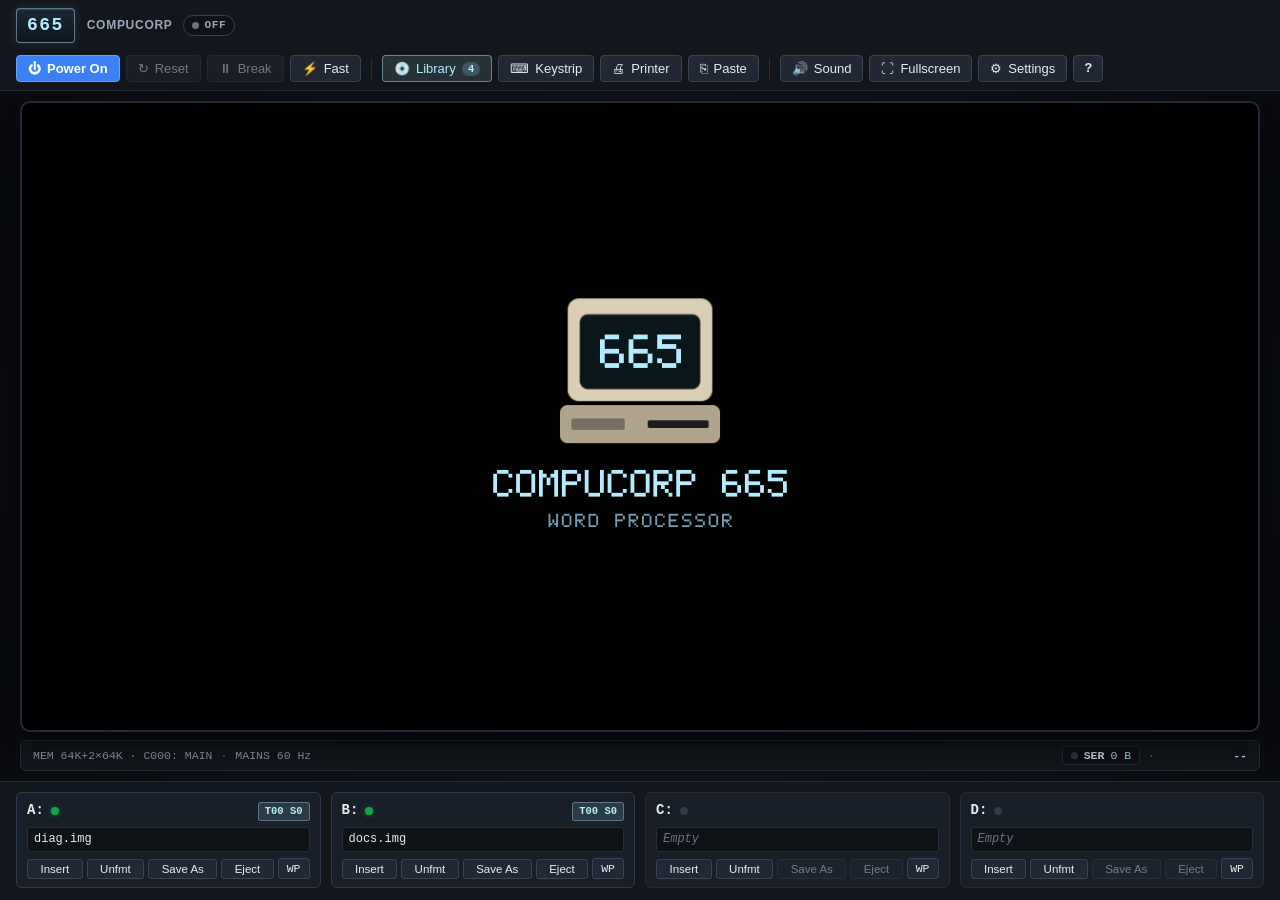
==== apps/compucorp/index.html @ e4ae0412 "GNOME-style emulator desktop with Compucorp 665 and Lobo MAX-80 Compucorp 665 from private-developme" ====
<!DOCTYPE html>
<html lang="en">
<head>
  <meta charset="UTF-8">
  <meta name="viewport" content="width=device-width, initial-scale=1.0">
  <title>Compucorp 665 Emulator</title>
  <link rel="stylesheet" href="./style.css?v=3">
</head>
<body>
  <div id="app-shell" class="app-shell">
    <!-- Top Control Bar -->
    <header class="topbar" role="banner">
      <div class="topbar-brand">
        <div class="brand-logo" aria-hidden="true">665</div>
        <div class="brand-meta">
          <span class="brand-subtitle">Compucorp</span>
          <span id="power-badge" class="status-badge status-off" aria-live="polite">
            <span class="status-dot"></span>
            <span id="power-badge-text">OFF</span>
          </span>
        </div>
      </div>

      <div class="topbar-controls" role="toolbar" aria-label="Emulator controls">
        <div class="control-group">
          <button id="btn-power" type="button" class="btn btn-primary" title="Power On or Power Off the Compucorp 665">
            <span class="btn-icon" aria-hidden="true">&#x23FB;</span>
            <span id="btn-power-text">Power On</span>
          </button>
          <button id="btn-reset" type="button" class="btn" title="Soft Reset (Alt+R) &middot; Shift+Click for Hard Restart" disabled>
            <span class="btn-icon" aria-hidden="true">&#x21BB;</span>
            <span>Reset</span>
          </button>
          <button id="btn-break" type="button" class="btn" title="Monitor Break (F12 / Alt+B)" disabled>
            <span class="btn-icon" aria-hidden="true">&#x23F8;</span>
            <span>Break</span>
          </button>
          <button id="btn-fast" type="button" class="btn btn-toggle" aria-pressed="false" title="Toggle unthrottled Fast mode (Alt+F / ScrollLock)">
            <span class="btn-icon" aria-hidden="true">&#x26A1;</span>
            <span>Fast</span>
          </button>
        </div>

        <div class="control-divider" aria-hidden="true"></div>

        <div class="control-group">
          <button id="btn-library" type="button" class="btn btn-accent" title="Browse built-in disk and Omega software library">
            <span class="btn-icon" aria-hidden="true">&#x1F4BF;</span>
            <span>Library</span>
            <span id="library-count-badge" class="pill-count" hidden>0</span>
          </button>
          <button id="btn-keystrip" type="button" class="btn btn-toggle" aria-pressed="false" title="Toggle Omega 20-key function keystrip (Alt+K)">
            <span class="btn-icon" aria-hidden="true">&#x2328;</span>
            <span>Keystrip</span>
          </button>
          <button id="btn-printer" type="button" class="btn" title="View SIO B Diablo 630 printer output (Alt+P)">
            <span class="btn-icon" aria-hidden="true">&#x1F5A8;</span>
            <span>Printer</span>
            <span id="printer-count-badge" class="pill-count" hidden>0 B</span>
          </button>
          <button id="btn-paste" type="button" class="btn" title="Paste text into the 665 keyboard queue">
            <span class="btn-icon" aria-hidden="true">&#x2398;</span>
            <span>Paste</span>
          </button>
        </div>

        <div class="control-divider" aria-hidden="true"></div>

        <div class="control-group">
          <button id="btn-mute" type="button" class="btn btn-toggle" aria-pressed="false" title="Mute / Unmute ROM bell audio">
            <span id="btn-mute-icon" class="btn-icon" aria-hidden="true">&#x1F50A;</span>
            <span id="btn-mute-text">Sound</span>
          </button>
          <button id="btn-fullscreen" type="button" class="btn" title="Toggle fullscreen CRT display">
            <span class="btn-icon" aria-hidden="true">&#x26F6;</span>
            <span>Fullscreen</span>
          </button>
          <button id="btn-settings" type="button" class="btn" title="Paged memory boards, mains frequency &amp; drive settings (Alt+,)">
            <span class="btn-icon" aria-hidden="true">&#x2699;</span>
            <span>Settings</span>
          </button>
          <button id="btn-about" type="button" class="btn btn-icon-only" title="About &amp; Omega Quick Reference" aria-label="About and Omega Quick Reference">
            <span aria-hidden="true">?</span>
          </button>
        </div>
      </div>
    </header>

    <!-- Main CRT Screen Viewport -->
    <main class="viewport-area">
      <div class="viewport-stack">
        <div id="screen-container" class="screen-container" tabindex="-1">
          <div class="crt-bezel">
            <canvas id="screen-canvas" width="800" height="600" aria-label="Compucorp 665 CRT Display"></canvas>
            <div id="screen-drop-overlay" class="drop-overlay" hidden>
              <div class="drop-overlay-box">
                <div class="drop-overlay-title">Drop .img to insert in Drive A:</div>
                <div class="drop-overlay-sub">Or drop onto any Drive Card below (A: through D: &middot; optional .id pair supported)</div>
              </div>
            </div>
          </div>
        </div>

        <!-- Live Hardware Status Bar (mirrors cc665.c SDL status line) -->
        <div id="hardware-status-bar" class="hardware-status-bar" role="status" aria-label="Hardware telemetry">
          <div class="hw-status-left">
            <span id="hw-mem-text" class="hw-status-item">MEM 64K+2&times;64K &middot; C000: MAIN</span>
            <span class="hw-status-sep" aria-hidden="true">&middot;</span>
            <span id="hw-mains-text" class="hw-status-item">MAINS 60 Hz</span>
          </div>
          <div class="hw-status-right">
            <button id="btn-hw-ser" type="button" class="hw-ser-btn" title="SIO Channel B Printer Activity &mdash; Click to open Printer Output (Alt+P)">
              <span id="hw-ser-led" class="hw-led" aria-hidden="true"></span>
              <span class="hw-ser-label">SER</span>
              <span id="hw-ser-bytes" class="hw-ser-bytes">0 B</span>
            </button>
            <span class="hw-status-sep" aria-hidden="true">&middot;</span>
            <span id="hw-speed-text" class="hw-status-item hw-speed">--</span>
          </div>
        </div>

        <!-- Collapsible Omega Function Keystrip (20 keys: F1..F10 & Alt+F1..Alt+F10) -->
        <section id="omega-keystrip" class="omega-keystrip" aria-label="Omega 20-key Function Keystrip" hidden>
          <div class="keystrip-header">
            <div class="keystrip-controls">
              <button id="btn-keystrip-ctrl" type="button" class="btn btn-xs btn-toggle keystrip-ctrl-btn" aria-pressed="false" title="Toggle Control shift legend for secondary Omega commands">
                <span>Ctrl</span>
              </button>
              <span id="keystrip-hint" class="keystrip-hint">Click to send Omega function key &middot; F1&ndash;F10 &amp; Alt+F1&ndash;F10</span>
            </div>
            <button id="btn-keystrip-close" type="button" class="btn-close btn-close-sm" title="Hide Keystrip (Alt+K)" aria-label="Hide Omega Keystrip">&times;</button>
          </div>
          <div id="keystrip-grid" class="keystrip-grid" role="group" aria-label="Omega function keys"></div>
        </section>
      </div>

      <!-- Status Toast Banner -->
      <div id="toast-container" class="toast-container" aria-live="polite" aria-atomic="true"></div>
    </main>

    <!-- Floppy Drives Strip (A: to D:) -->
    <section id="drives-strip" class="drives-strip" aria-label="Floppy disk drives A: through D:">
      <!-- Drive A: -->
      <div id="drive-card-0" class="drive-card" data-drive="0">
        <div class="drive-header">
          <div class="drive-id">
            <span class="drive-letter">A:</span>
            <span id="drive-led-0" class="drive-led" title="Drive A: status"></span>
          </div>
          <div class="drive-badges">
            <span id="drive-pos-0" class="badge badge-pos" hidden>T00 S0</span>
            <span id="drive-unfmt-0" class="badge badge-unfmt" hidden title="Unformatted disk">Unfmt</span>
            <span id="drive-mod-0" class="badge badge-modified" hidden title="Disk has unsaved writes">&#x25CF; Modified</span>
          </div>
        </div>
        <div id="drive-name-0" class="drive-filename is-empty" title="Empty">Empty</div>
        <div class="drive-actions">
          <button id="drive-insert-0" type="button" class="btn btn-xs" title="Insert .img disk image into A: (Alt+1)">Insert</button>
          <button id="drive-unfmt-btn-0" type="button" class="btn btn-xs" title="Insert unformatted disk into A:">Unfmt</button>
          <button id="drive-save-0" type="button" class="btn btn-xs" title="Download current A: disk image as .img" disabled>Save As</button>
          <button id="drive-eject-0" type="button" class="btn btn-xs" title="Eject disk from A:" disabled>Eject</button>
          <button id="drive-wp-0" type="button" class="btn btn-xs btn-wp" aria-pressed="false" title="Toggle write protection on Drive A:">WP</button>
        </div>
        <input id="drive-file-0" type="file" accept=".img,.IMG,.id,.ID" multiple class="sr-only" tabindex="-1">
      </div>

      <!-- Drive B: -->
      <div id="drive-card-1" class="drive-card" data-drive="1">
        <div class="drive-header">
          <div class="drive-id">
            <span class="drive-letter">B:</span>
            <span id="drive-led-1" class="drive-led" title="Drive B: status"></span>
          </div>
          <div class="drive-badges">
            <span id="drive-pos-1" class="badge badge-pos" hidden>T00 S0</span>
            <span id="drive-unfmt-1" class="badge badge-unfmt" hidden title="Unformatted disk">Unfmt</span>
            <span id="drive-mod-1" class="badge badge-modified" hidden title="Disk has unsaved writes">&#x25CF; Modified</span>
          </div>
        </div>
        <div id="drive-name-1" class="drive-filename is-empty" title="Empty">Empty</div>
        <div class="drive-actions">
          <button id="drive-insert-1" type="button" class="btn btn-xs" title="Insert .img disk image into B: (Alt+2)">Insert</button>
          <button id="drive-unfmt-btn-1" type="button" class="btn btn-xs" title="Insert unformatted disk into B:">Unfmt</button>
          <button id="drive-save-1" type="button" class="btn btn-xs" title="Download current B: disk image as .img" disabled>Save As</button>
          <button id="drive-eject-1" type="button" class="btn btn-xs" title="Eject disk from B:" disabled>Eject</button>
          <button id="drive-wp-1" type="button" class="btn btn-xs btn-wp" aria-pressed="false" title="Toggle write protection on Drive B:">WP</button>
        </div>
        <input id="drive-file-1" type="file" accept=".img,.IMG,.id,.ID" multiple class="sr-only" tabindex="-1">
      </div>

      <!-- Drive C: -->
      <div id="drive-card-2" class="drive-card" data-drive="2">
        <div class="drive-header">
          <div class="drive-id">
            <span class="drive-letter">C:</span>
            <span id="drive-led-2" class="drive-led" title="Drive C: status"></span>
          </div>
          <div class="drive-badges">
            <span id="drive-pos-2" class="badge badge-pos" hidden>T00 S0</span>
            <span id="drive-unfmt-2" class="badge badge-unfmt" hidden title="Unformatted disk">Unfmt</span>
            <span id="drive-mod-2" class="badge badge-modified" hidden title="Disk has unsaved writes">&#x25CF; Modified</span>
          </div>
        </div>
        <div id="drive-name-2" class="drive-filename is-empty" title="Empty">Empty</div>
        <div class="drive-actions">
          <button id="drive-insert-2" type="button" class="btn btn-xs" title="Insert .img disk image into C: (Alt+3)">Insert</button>
          <button id="drive-unfmt-btn-2" type="button" class="btn btn-xs" title="Insert unformatted disk into C:">Unfmt</button>
          <button id="drive-save-2" type="button" class="btn btn-xs" title="Download current C: disk image as .img" disabled>Save As</button>
          <button id="drive-eject-2" type="button" class="btn btn-xs" title="Eject disk from C:" disabled>Eject</button>
          <button id="drive-wp-2" type="button" class="btn btn-xs btn-wp" aria-pressed="false" title="Toggle write protection on Drive C:">WP</button>
        </div>
        <input id="drive-file-2" type="file" accept=".img,.IMG,.id,.ID" multiple class="sr-only" tabindex="-1">
      </div>

      <!-- Drive D: -->
      <div id="drive-card-3" class="drive-card" data-drive="3">
        <div class="drive-header">
          <div class="drive-id">
            <span class="drive-letter">D:</span>
            <span id="drive-led-3" class="drive-led" title="Drive D: status"></span>
          </div>
          <div class="drive-badges">
            <span id="drive-pos-3" class="badge badge-pos" hidden>T00 S0</span>
            <span id="drive-unfmt-3" class="badge badge-unfmt" hidden title="Unformatted disk">Unfmt</span>
            <span id="drive-mod-3" class="badge badge-modified" hidden title="Disk has unsaved writes">&#x25CF; Modified</span>
          </div>
        </div>
        <div id="drive-name-3" class="drive-filename is-empty" title="Empty">Empty</div>
        <div class="drive-actions">
          <button id="drive-insert-3" type="button" class="btn btn-xs" title="Insert .img disk image into D: (Alt+4)">Insert</button>
          <button id="drive-unfmt-btn-3" type="button" class="btn btn-xs" title="Insert unformatted disk into D:">Unfmt</button>
          <button id="drive-save-3" type="button" class="btn btn-xs" title="Download current D: disk image as .img" disabled>Save As</button>
          <button id="drive-eject-3" type="button" class="btn btn-xs" title="Eject disk from D:" disabled>Eject</button>
          <button id="drive-wp-3" type="button" class="btn btn-xs btn-wp" aria-pressed="false" title="Toggle write protection on Drive D:">WP</button>
        </div>
        <input id="drive-file-3" type="file" accept=".img,.IMG,.id,.ID" multiple class="sr-only" tabindex="-1">
      </div>
    </section>
  </div>

  <!-- Built-In Disk & Software Library Modal -->
  <div id="modal-library" class="modal-backdrop" role="dialog" aria-modal="true" aria-labelledby="modal-library-title" hidden>
    <div class="modal-panel modal-lg">
      <div class="modal-header">
        <div>
          <h2 id="modal-library-title" class="modal-title">Compucorp 665 Disk Library</h2>
          <p class="modal-subtitle">Boot Omega or ZEBRA directly in Drive A: or mount document &amp; utility disks in Drive B:</p>
        </div>
        <div class="modal-header-actions">
          <button id="btn-library-boot-omega-suite" type="button" class="btn btn-accent btn-sm" title="Stage Omega Master Boot Disk in A: and Document Disk in B:, then boot" hidden>
            &#x26A1; Boot Omega Suite (A: Boot + B: Docs)
          </button>
          <button id="btn-close-library" type="button" class="btn-close" aria-label="Close Library">&times;</button>
        </div>
      </div>
      <div class="library-toolbar">
        <div class="library-search-wrap">
          <input id="library-search" type="search" class="input-search" placeholder="Search Omega, ZEBRA, diagnostics, blank media..." autocomplete="off">
        </div>
        <div id="library-categories" class="library-categories" role="tablist" aria-label="Disk categories"></div>
      </div>
      <div id="library-list" class="library-list" role="region" aria-label="Available disk images"></div>
      <div class="modal-footer">
        <span id="library-status-text" class="footer-note">Select a disk image to boot or mount.</span>
        <button id="btn-library-done" type="button" class="btn">Close</button>
      </div>
    </div>
  </div>

  <!-- Hardware Settings Modal -->
  <div id="modal-settings" class="modal-backdrop" role="dialog" aria-modal="true" aria-labelledby="modal-settings-title" hidden>
    <div class="modal-panel modal-md">
      <div class="modal-header">
        <div>
          <h2 id="modal-settings-title" class="modal-title">Compucorp 665 Hardware Settings</h2>
          <p class="modal-subtitle">Saved automatically in browser storage (cc665.web.settings.v1)</p>
        </div>
        <button id="btn-close-settings" type="button" class="btn-close" aria-label="Close Settings">&times;</button>
      </div>
      <div class="modal-body settings-body">
        <div id="settings-restart-banner" class="restart-banner" hidden>
          <div class="restart-banner-text">
            <strong>Restart required:</strong> Hardware configuration changes (paged memory boards, mains frequency, or experimental board mods) take effect on Hard Restart.
          </div>
          <button id="btn-settings-restart-now" type="button" class="btn btn-primary btn-sm">Hard Restart Now</button>
        </div>

        <!-- Paged Memory Boards & Mains Frequency -->
        <div class="settings-grid-2">
          <fieldset class="settings-section">
            <legend class="settings-legend">
              <span>Paged Memory Boards</span>
              <span class="tag-restart">On Restart</span>
            </legend>
            <div class="settings-col">
              <label for="settings-boards" class="settings-label">Add-on 64K Cards (-m 0..4)</label>
              <select id="settings-boards" class="input-select">
                <option value="0">0 &mdash; 64K main only</option>
                <option value="1">1 &mdash; 64K + 64K</option>
                <option value="2" selected>2 &mdash; 64K + 128K (Recommended)</option>
                <option value="3">3 &mdash; 64K + 192K</option>
                <option value="4">4 &mdash; 64K + 256K</option>
              </select>
              <p class="settings-note">Omega requires &ge; 1 paged memory board (will not start with 0 boards).</p>
            </div>
          </fieldset>

          <fieldset class="settings-section">
            <legend class="settings-legend">
              <span>Mains Frequency</span>
              <span class="tag-restart">On Restart</span>
            </legend>
            <div class="segmented-group">
              <label class="segmented-option">
                <input id="settings-mains-60" type="radio" name="settings-mains" value="60" checked>
                <span>60 Hz (North America, default)</span>
              </label>
              <label class="segmented-option">
                <input id="settings-mains-50" type="radio" name="settings-mains" value="50">
                <span>50 Hz (-F 50)</span>
              </label>
            </div>
          </fieldset>
        </div>

        <!-- Experimental Board Mods -->
        <fieldset class="settings-section">
          <legend class="settings-legend">
            <span>Experimental Board Mods</span>
            <span class="tag-restart">On Restart</span>
          </legend>
          <div class="settings-checks-grid">
            <label class="checkbox-label">
              <input id="settings-rom-switch" type="checkbox">
              <span>ROM-off switch on port 74h (-o)</span>
            </label>
            <label class="checkbox-label">
              <input id="settings-lower-page" type="checkbox">
              <span>Lower paged memory at 8000h (-l)</span>
            </label>
          </div>
        </fieldset>

        <!-- Floppy Drives Write-Protect -->
        <fieldset class="settings-section">
          <legend class="settings-legend">
            <span>Floppy Drives Write-Protect (A:..D:)</span>
            <span class="tag-immediate">Immediate</span>
          </legend>
          <div class="drives-wp-grid">
            <label class="checkbox-label">
              <input id="settings-wprot-0" type="checkbox" data-drive="0">
              <span>Drive A: Write-protected (-R a)</span>
            </label>
            <label class="checkbox-label">
              <input id="settings-wprot-1" type="checkbox" data-drive="1">
              <span>Drive B: Write-protected (-R b)</span>
            </label>
            <label class="checkbox-label">
              <input id="settings-wprot-2" type="checkbox" data-drive="2">
              <span>Drive C: Write-protected (-R c)</span>
            </label>
            <label class="checkbox-label">
              <input id="settings-wprot-3" type="checkbox" data-drive="3">
              <span>Drive D: Write-protected (-R d)</span>
            </label>
          </div>
        </fieldset>

        <!-- Display Phosphor -->
        <fieldset class="settings-section">
          <legend class="settings-legend">
            <span>CRT Display Phosphor</span>
            <span class="tag-immediate">Immediate</span>
          </legend>
          <div class="segmented-group phosphor-group">
            <label class="segmented-option">
              <input id="settings-phosphor-cyan" type="radio" name="settings-phosphor" value="cyan" checked>
              <span class="phosphor-swatch swatch-cyan"></span>
              <span>665 Cyan (#b4ecff)</span>
            </label>
            <label class="segmented-option">
              <input id="settings-phosphor-white" type="radio" name="settings-phosphor" value="white">
              <span class="phosphor-swatch swatch-white"></span>
              <span>White (#e8e8e8)</span>
            </label>
            <label class="segmented-option">
              <input id="settings-phosphor-green" type="radio" name="settings-phosphor" value="green">
              <span class="phosphor-swatch swatch-green"></span>
              <span>P31 Green</span>
            </label>
            <label class="segmented-option">
              <input id="settings-phosphor-amber" type="radio" name="settings-phosphor" value="amber">
              <span class="phosphor-swatch swatch-amber"></span>
              <span>P3 Amber</span>
            </label>
          </div>
        </fieldset>
      </div>
      <div class="modal-footer">
        <button id="btn-settings-reset" type="button" class="btn btn-subtle">Reset Defaults</button>
        <button id="btn-settings-close" type="button" class="btn btn-primary">Done</button>
      </div>
    </div>
  </div>

  <!-- Printer Output Modal -->
  <div id="modal-printer" class="modal-backdrop" role="dialog" aria-modal="true" aria-labelledby="modal-printer-title" hidden>
    <div class="modal-panel modal-lg">
      <div class="modal-header">
        <div>
          <h2 id="modal-printer-title" class="modal-title">SIO Channel B Printer Output</h2>
          <p id="printer-subtitle" class="modal-subtitle">0 bytes captured &middot; Diablo 630 Daisy-Wheel Decoder</p>
        </div>
        <div class="modal-header-actions">
          <div class="printer-view-toggle" role="group" aria-label="Printer output view mode">
            <button id="btn-printer-view-rendered" type="button" class="btn btn-xs btn-toggle is-active" aria-pressed="true">Rendered (Diablo 630)</button>
            <button id="btn-printer-view-raw" type="button" class="btn btn-xs btn-toggle" aria-pressed="false">Raw Text/Hex</button>
          </div>
          <button id="btn-close-printer" type="button" class="btn-close" aria-label="Close Printer dialog">&times;</button>
        </div>
      </div>
      <div class="modal-body printer-body">
        <pre id="printer-output" class="printer-output" tabindex="0">Press PRINT (F4) in Omega to capture printer output.</pre>
      </div>
      <div class="modal-footer">
        <div class="footer-left">
          <button id="btn-printer-copy" type="button" class="btn">Copy Text</button>
          <button id="btn-printer-dl-txt" type="button" class="btn">Download .txt</button>
          <button id="btn-printer-dl-bin" type="button" class="btn">Download Raw .bin</button>
        </div>
        <div class="footer-right">
          <button id="btn-printer-clear" type="button" class="btn btn-danger">Clear</button>
          <button id="btn-printer-close" type="button" class="btn btn-primary">Close</button>
        </div>
      </div>
    </div>
  </div>

  <!-- Paste Text Modal -->
  <div id="modal-paste" class="modal-backdrop" role="dialog" aria-modal="true" aria-labelledby="modal-paste-title" hidden>
    <div class="modal-panel modal-sm">
      <div class="modal-header">
        <div>
          <h2 id="modal-paste-title" class="modal-title">Paste Text to Compucorp 665</h2>
          <p class="modal-subtitle">Streams characters into the 665 keyboard buffer at 15 chars/sec</p>
        </div>
        <button id="btn-close-paste" type="button" class="btn-close" aria-label="Close Paste dialog">&times;</button>
      </div>
      <div class="modal-body">
        <textarea id="paste-textarea" class="input-textarea" rows="5" placeholder="Type or paste text or ZEBRA commands here..."></textarea>
      </div>
      <div class="modal-footer">
        <button id="btn-paste-clipboard" type="button" class="btn">Read Clipboard</button>
        <div class="footer-right">
          <button id="btn-paste-cancel" type="button" class="btn">Cancel</button>
          <button id="btn-paste-send" type="button" class="btn btn-primary">Paste to 665</button>
        </div>
      </div>
    </div>
  </div>

  <!-- About & Omega Reference Modal -->
  <div id="modal-about" class="modal-backdrop" role="dialog" aria-modal="true" aria-labelledby="modal-about-title" hidden>
    <div class="modal-panel modal-lg">
      <div class="modal-header">
        <div>
          <h2 id="modal-about-title" class="modal-title">Compucorp 665 Web Emulator &amp; Omega Reference</h2>
          <p class="modal-subtitle">3.79 MHz Z80 &middot; 64K + 4&times;64K Paged RAM &middot; 80&times;20 CRT &middot; Dual-Door 315 KB Floppies &middot; WebAssembly Core</p>
        </div>
        <button id="btn-close-about" type="button" class="btn-close" aria-label="Close About dialog">&times;</button>
      </div>
      <div class="modal-body about-body">
        <p class="about-text">
          Hardware-level emulator for the Compucorp 665 word processor running ZEBRA 7.04 and the Omega word processing system, compiled from the C reference core to WebAssembly.
          Disk writes stay in browser memory; use <strong>Save As</strong> on any drive card to download modified <code>.img</code> images.
        </p>

        <div class="about-callout">
          <strong>Omega Quick Start:</strong> Drive <code>A:</code> holds <code>boot.img</code> (Omega Boot Disk) and Drive <code>B:</code> holds <code>docs.img</code> (Document Disk).
          Click <strong>Power On</strong>. At real speed, booting takes <strong>~119 seconds</strong> (screen stays blank for the final minute while loading overlays); toggle <strong>Fast</strong> (<kbd>Alt</kbd>+<kbd>F</kbd> or <kbd>ScrollLock</kbd>) to boot in <strong>~1 second</strong>!
          At the prompts, enter Time (<code>10/30 AM</code> or <kbd>Enter</kbd>) and Date (<code>11/24/26</code> or <kbd>Enter</kbd>) to open a blank Omega page.
        </div>

        <div class="shortcuts-grid">
          <div class="shortcut-group">
            <h3>Emulator Shortcuts (Alt)</h3>
            <dl class="shortcut-list">
              <div><dt><kbd>Alt</kbd>+<kbd>1</kbd>..<kbd>4</kbd></dt><dd>Insert .img disk in Drive A:..D:</dd></div>
              <div><dt><kbd>Alt</kbd>+<kbd>R</kbd></dt><dd>Soft Reset (Shift+Click Reset for Hard Restart)</dd></div>
              <div><dt><kbd>Alt</kbd>+<kbd>B</kbd> / <kbd>F12</kbd></dt><dd>Monitor Break (ZEBRA V PD04 ROM monitor)</dd></div>
              <div><dt><kbd>Alt</kbd>+<kbd>F</kbd> / <kbd>ScrollLock</kbd></dt><dd>Toggle Fast mode (119s boot &rarr; ~1s)</dd></div>
              <div><dt><kbd>Alt</kbd>+<kbd>K</kbd></dt><dd>Toggle on-screen Omega 20-key Keystrip</dd></div>
              <div><dt><kbd>Alt</kbd>+<kbd>P</kbd></dt><dd>Open SIO B Printer Output (Diablo 630)</dd></div>
              <div><dt><kbd>Alt</kbd>+<kbd>,</kbd></dt><dd>Open Hardware Settings</dd></div>
              <div><dt><kbd>Esc</kbd></dt><dd>Close modal (or 665 STOP 1Bh when running)</dd></div>
            </dl>
          </div>

          <div class="shortcut-group">
            <h3>Key Omega Actions &amp; COMMAND (F2) Codes</h3>
            <dl class="shortcut-list">
              <div><dt><kbd>F6</kbd> (SAVE)</dt><dd>Save document to B: (up to 35 chars, no colon)</dd></div>
              <div><dt><kbd>F1</kbd> (INDEX) &rarr; <kbd>F7</kbd></dt><dd>List documents on B:, then RECALL selected</dd></div>
              <div><dt><kbd>F4</kbd> (PRINT)</dt><dd>Print document to SIO B Diablo 630 capture</dd></div>
              <div><dt><kbd>Ctrl</kbd>+<kbd>Alt</kbd>+<kbd>F1</kbd> (CLEAR)</dt><dd>Clear screen page (press Y to confirm)</dd></div>
              <div><dt><kbd>F2</kbd> then <code>I R</code></dt><dd>Recall a document by name</dd></div>
              <div><dt><kbd>F2</kbd> then <code>I D</code></dt><dd>Delete a document by name</dd></div>
              <div><dt><kbd>F2</kbd> then <code>P D</code></dt><dd>Prepare (format) disk in B: for Omega</dd></div>
              <div><dt><kbd>F2</kbd> then <code>S T</code> / <code>R T</code></dt><dd>Search Text / Replace Text</dd></div>
            </dl>
          </div>
        </div>
      </div>
      <div class="modal-footer">
        <span class="footer-note">100% client-side WebAssembly &middot; Offline capable</span>
        <button id="btn-about-close" type="button" class="btn btn-primary">Close</button>
      </div>
    </div>
  </div>

  <!-- Unsaved Disk Confirmation Modal -->
  <div id="modal-unsaved" class="modal-backdrop modal-priority" role="alertdialog" aria-modal="true" aria-labelledby="modal-unsaved-title" aria-describedby="modal-unsaved-desc" hidden>
    <div class="modal-panel modal-sm">
      <div class="modal-header">
        <h2 id="modal-unsaved-title" class="modal-title">Unsaved Disk Changes</h2>
      </div>
      <div class="modal-body">
        <p id="modal-unsaved-desc" class="dialog-message"></p>
      </div>
      <div class="modal-footer">
        <button id="btn-unsaved-cancel" type="button" class="btn">Cancel</button>
        <div class="footer-right">
          <button id="btn-unsaved-discard" type="button" class="btn btn-danger">Discard</button>
          <button id="btn-unsaved-save" type="button" class="btn btn-primary">Save Disk As</button>
        </div>
      </div>
    </div>
  </div>

  <!-- Memory Board Warning Modal -->
  <div id="modal-mem-warn" class="modal-backdrop modal-priority" role="alertdialog" aria-modal="true" aria-labelledby="modal-mem-warn-title" aria-describedby="modal-mem-warn-desc" hidden>
    <div class="modal-panel modal-sm">
      <div class="modal-header">
        <h2 id="modal-mem-warn-title" class="modal-title">Paged Memory Required for Omega</h2>
      </div>
      <div class="modal-body">
        <p id="modal-mem-warn-desc" class="dialog-message">
          Drive A: contains the Omega Boot Disk (<code>boot.img</code>), but Paged Memory Boards is currently set to <strong>0</strong>. Omega requires at least 1 add-on paged memory board and will not start with 0 boards.
        </p>
      </div>
      <div class="modal-footer">
        <button id="btn-mem-warn-continue" type="button" class="btn">Continue with 0 Boards</button>
        <button id="btn-mem-warn-fix" type="button" class="btn btn-primary">Set 2 Boards &amp; Power On</button>
      </div>
    </div>
  </div>

  <script type="module" src="./ui.js?v=3"></script>
</body>
</html>
---- apps/compucorp/style.css ----
/*
 * Compucorp 665 Web Emulator Stylesheet
 * Dark retro-workstation aesthetic accented with signature 665 cyan (#b4ecff).
 * 100% offline (no external fonts/CDNs).
 */

:root {
  --bg-root: #0b0d10;
  --bg-panel: #13171d;
  --bg-panel-elevated: #191f28;
  --bg-control: #212834;
  --bg-control-hover: #2b3545;
  --bg-input: #0e1116;

  --border-subtle: #252d3a;
  --border-strong: #374357;
  --border-focus: #b4ecff;

  --text-primary: #e8ecf2;
  --text-secondary: #9ba7b8;
  --text-muted: #687488;

  --accent-primary: #3b82f6;
  --accent-primary-hover: #2563eb;
  --accent-amber: #f59e0b;
  --accent-green: #22c55e;
  --accent-danger: #ef4444;
  --accent-danger-hover: #dc2626;
  --accent-cyan: #38bdf8;
  --cc665-cyan: #b4ecff;

  --phosphor-cyan: #b4ecff;
  --phosphor-white: #e8e8e8;
  --phosphor-green: #33ff66;
  --phosphor-amber: #ffb000;

  --font-sans: -apple-system, BlinkMacSystemFont, "Segoe UI", Roboto, Oxygen, Ubuntu, Cantarell, sans-serif;
  --font-mono: "SFMono-Regular", ui-monospace, "Cascadia Mono", "Consolas", "Liberation Mono", Menlo, monospace;

  --radius-sm: 4px;
  --radius-md: 6px;
  --radius-lg: 10px;
}

*,
*::before,
*::after {
  box-sizing: border-box;
}

[hidden] {
  display: none !important;
}

html,
body {
  margin: 0;
  padding: 0;
  width: 100%;
  height: 100%;
  background-color: var(--bg-root);
  color: var(--text-primary);
  font-family: var(--font-sans);
  font-size: 14px;
  line-height: 1.4;
  -webkit-font-smoothing: antialiased;
  overflow: hidden;
}

.sr-only {
  position: absolute;
  width: 1px;
  height: 1px;
  padding: 0;
  margin: -1px;
  overflow: hidden;
  clip: rect(0, 0, 0, 0);
  white-space: nowrap;
  border: 0;
}

/* ---- Main App Shell Layout ---- */

.app-shell {
  display: flex;
  flex-direction: column;
  width: 100%;
  height: 100vh;
  height: 100dvh;
  overflow: hidden;
}

/* ---- Top Control Bar ---- */

.topbar {
  display: flex;
  align-items: center;
  justify-content: space-between;
  gap: 12px;
  padding: 8px 16px;
  background-color: var(--bg-panel);
  border-bottom: 1px solid var(--border-subtle);
  flex-shrink: 0;
  flex-wrap: wrap;
}

.topbar-brand {
  display: flex;
  align-items: center;
  gap: 12px;
  user-select: none;
}

.brand-logo {
  font-family: var(--font-mono);
  font-weight: 800;
  font-size: 18px;
  letter-spacing: 0.08em;
  color: var(--cc665-cyan);
  background: linear-gradient(180deg, #1b2733 0%, #0f161e 100%);
  border: 1px solid rgba(180, 236, 255, 0.45);
  padding: 4px 10px;
  border-radius: var(--radius-sm);
  box-shadow:
    inset 0 1px 0 rgba(180, 236, 255, 0.16),
    0 0 10px rgba(180, 236, 255, 0.12);
}

.brand-meta {
  display: flex;
  align-items: center;
  gap: 10px;
}

.brand-subtitle {
  font-size: 12px;
  font-weight: 600;
  text-transform: uppercase;
  letter-spacing: 0.06em;
  color: var(--text-secondary);
}

.status-badge {
  display: inline-flex;
  align-items: center;
  gap: 6px;
  font-family: var(--font-mono);
  font-size: 11px;
  font-weight: 700;
  letter-spacing: 0.06em;
  padding: 2px 8px;
  border-radius: 999px;
  border: 1px solid var(--border-strong);
  background-color: var(--bg-input);
}

.status-dot {
  width: 7px;
  height: 7px;
  border-radius: 50%;
  background-color: var(--text-muted);
}

.status-badge.status-off {
  color: var(--text-secondary);
}

.status-badge.status-on {
  color: #86efac;
  border-color: rgba(34, 197, 94, 0.45);
  background-color: rgba(34, 197, 94, 0.1);
}

.status-badge.status-on .status-dot {
  background-color: var(--accent-green);
  box-shadow: 0 0 8px var(--accent-green);
}

.status-badge.status-fast {
  color: #fde68a;
  border-color: rgba(245, 158, 11, 0.55);
  background-color: rgba(245, 158, 11, 0.14);
}

.status-badge.status-fast .status-dot {
  background-color: var(--accent-amber);
  box-shadow: 0 0 8px var(--accent-amber);
}

.topbar-controls {
  display: flex;
  align-items: center;
  gap: 8px;
  flex-wrap: wrap;
}

.control-group {
  display: flex;
  align-items: center;
  gap: 6px;
  flex-wrap: wrap;
}

.control-divider {
  width: 1px;
  height: 22px;
  background-color: var(--border-subtle);
  margin: 0 2px;
}

/* ---- Buttons ---- */

.btn {
  display: inline-flex;
  align-items: center;
  justify-content: center;
  gap: 6px;
  font-family: var(--font-sans);
  font-size: 13px;
  font-weight: 500;
  color: var(--text-primary);
  background-color: var(--bg-control);
  border: 1px solid var(--border-strong);
  border-radius: var(--radius-sm);
  padding: 5px 11px;
  cursor: pointer;
  user-select: none;
  transition: background-color 0.12s ease, border-color 0.12s ease, color 0.12s ease, box-shadow 0.12s ease;
  white-space: nowrap;
}

.btn:hover:not(:disabled) {
  background-color: var(--bg-control-hover);
  border-color: #4b5b76;
}

.btn:focus-visible {
  outline: 2px solid var(--border-focus);
  outline-offset: 1px;
}

.btn:disabled {
  opacity: 0.45;
  cursor: not-allowed;
}

.btn-icon {
  font-size: 13px;
  line-height: 1;
}

.btn-icon-only {
  width: 30px;
  padding: 5px 0;
  font-family: var(--font-mono);
  font-weight: 700;
}

.btn-sm {
  font-size: 12px;
  padding: 4px 10px;
}

.btn-xs {
  font-size: 11.5px;
  padding: 3px 8px;
  border-radius: 3px;
}

.btn-primary {
  background-color: var(--accent-primary);
  border-color: #60a5fa;
  color: #ffffff;
  font-weight: 600;
}

.btn-primary:hover:not(:disabled) {
  background-color: var(--accent-primary-hover);
  border-color: #93c5fd;
}

.btn-primary.is-power-on {
  background-color: #263142;
  border-color: #4f6280;
  color: var(--text-primary);
}

.btn-primary.is-power-on:hover:not(:disabled) {
  background-color: #7f1d1d;
  border-color: var(--accent-danger);
  color: #fecaca;
}

.btn-accent {
  background-color: rgba(180, 236, 255, 0.12);
  border-color: rgba(180, 236, 255, 0.45);
  color: var(--cc665-cyan);
}

.btn-accent:hover:not(:disabled) {
  background-color: rgba(180, 236, 255, 0.22);
  border-color: var(--cc665-cyan);
}

.btn-danger {
  background-color: rgba(239, 68, 68, 0.16);
  border-color: rgba(239, 68, 68, 0.55);
  color: #fecaca;
}

.btn-danger:hover:not(:disabled) {
  background-color: var(--accent-danger-hover);
  border-color: #fca5a5;
  color: #ffffff;
}

.btn-subtle {
  background-color: transparent;
  border-color: var(--border-subtle);
  color: var(--text-secondary);
}

.btn-toggle.is-active,
.btn-toggle[aria-pressed="true"] {
  background-color: rgba(245, 158, 11, 0.2);
  border-color: var(--accent-amber);
  color: #fde68a;
  box-shadow: inset 0 0 6px rgba(245, 158, 11, 0.25);
}

.btn-wp.is-active,
.btn-wp[aria-pressed="true"] {
  background-color: rgba(245, 158, 11, 0.22);
  border-color: var(--accent-amber);
  color: #fde68a;
  font-weight: 600;
}

.pill-count {
  font-family: var(--font-mono);
  font-size: 11px;
  font-weight: 700;
  padding: 1px 6px;
  border-radius: 999px;
  background-color: rgba(180, 236, 255, 0.2);
  color: var(--cc665-cyan);
}

/* ---- Main CRT Screen Viewport ---- */

.viewport-area {
  flex: 1 1 auto;
  min-height: 0;
  display: flex;
  flex-direction: column;
  align-items: center;
  justify-content: center;
  padding: 10px 16px;
  background: radial-gradient(circle at center, #141922 0%, #090b0e 100%);
  position: relative;
}

.viewport-stack {
  flex: 1 1 auto;
  width: 100%;
  max-width: 1240px;
  display: flex;
  flex-direction: column;
  gap: 8px;
  min-height: 0;
}

.screen-container {
  position: relative;
  flex: 1 1 auto;
  min-height: 0;
  width: 100%;
  display: flex;
  flex-direction: column;
  align-items: stretch;
  justify-content: center;
  outline: none;
}

.crt-bezel {
  position: relative;
  flex: 1 1 auto;
  min-height: 0;
  width: 100%;
  background-color: #000000;
  border: 2px solid #232a36;
  border-radius: var(--radius-lg);
  box-shadow:
    0 14px 36px rgba(0, 0, 0, 0.75),
    inset 0 0 24px rgba(0, 0, 0, 0.9);
  overflow: hidden;
  padding: 8px;
}

#screen-canvas {
  position: absolute;
  inset: 8px;
  width: calc(100% - 16px);
  height: calc(100% - 16px);
  display: block;
  background-color: #000000;
  image-rendering: crisp-edges;
  image-rendering: pixelated;
}

/* ---- Live Hardware Status Bar ---- */

.hardware-status-bar {
  display: flex;
  align-items: center;
  justify-content: space-between;
  gap: 12px;
  padding: 5px 12px;
  background-color: var(--bg-panel);
  border: 1px solid var(--border-subtle);
  border-radius: var(--radius-md);
  font-family: var(--font-mono);
  font-size: 11.5px;
  color: var(--text-secondary);
  flex-shrink: 0;
  flex-wrap: wrap;
}

.hw-status-left,
.hw-status-right {
  display: flex;
  align-items: center;
  gap: 8px;
  flex-wrap: wrap;
}

.hw-status-item {
  white-space: nowrap;
}

.hw-status-sep {
  color: var(--text-muted);
}

.hw-ser-btn {
  display: inline-flex;
  align-items: center;
  gap: 6px;
  font-family: var(--font-mono);
  font-size: 11.5px;
  color: var(--text-secondary);
  background-color: var(--bg-input);
  border: 1px solid var(--border-subtle);
  border-radius: 4px;
  padding: 2px 8px;
  cursor: pointer;
  transition: border-color 0.12s ease, color 0.12s ease, background-color 0.12s ease;
}

.hw-ser-btn:hover {
  border-color: var(--cc665-cyan);
  color: var(--text-primary);
}

.hw-led {
  width: 7px;
  height: 7px;
  border-radius: 50%;
  background-color: #323a46;
  transition: background-color 0.12s ease, box-shadow 0.12s ease;
}

.hw-led.is-active {
  background-color: var(--accent-green);
  box-shadow: 0 0 8px var(--accent-green);
}

.hw-ser-label {
  font-weight: 700;
  color: var(--text-primary);
}

.hw-ser-bytes {
  color: var(--cc665-cyan);
}

.hw-speed {
  font-weight: 700;
  color: var(--cc665-cyan);
  min-width: 84px;
  text-align: right;
}

.hw-speed.is-fast {
  color: #fde68a;
}

/* ---- Collapsible Omega Function Keystrip ---- */

.omega-keystrip {
  display: flex;
  flex-direction: column;
  gap: 6px;
  padding: 8px 10px;
  background-color: var(--bg-panel);
  border: 1px solid var(--border-strong);
  border-radius: var(--radius-md);
  flex-shrink: 0;
  box-shadow: 0 6px 18px rgba(0, 0, 0, 0.45);
}

.keystrip-header {
  display: flex;
  align-items: center;
  justify-content: space-between;
  gap: 10px;
}

.keystrip-controls {
  display: flex;
  align-items: center;
  gap: 10px;
  flex-wrap: wrap;
}

.keystrip-ctrl-btn {
  font-family: var(--font-mono);
  font-weight: 700;
  padding: 2px 10px;
}

.keystrip-hint {
  font-size: 11.5px;
  color: var(--text-secondary);
}

.btn-close-sm {
  width: 22px;
  height: 22px;
  font-size: 17px;
}

.keystrip-grid {
  display: grid;
  grid-template-columns: repeat(10, minmax(0, 1fr));
  gap: 5px;
}

.omega-key-btn {
  display: flex;
  flex-direction: column;
  align-items: flex-start;
  justify-content: space-between;
  gap: 2px;
  padding: 4px 6px;
  min-height: 38px;
  background: linear-gradient(180deg, #1d2430 0%, #151a23 100%);
  border: 1px solid var(--border-strong);
  border-radius: var(--radius-sm);
  color: var(--text-primary);
  cursor: pointer;
  user-select: none;
  text-align: left;
  transition: background-color 0.1s ease, border-color 0.1s ease, transform 0.06s ease;
}

.omega-key-btn:hover:not(:disabled) {
  background: #263040;
  border-color: rgba(180, 236, 255, 0.55);
}

.omega-key-btn:active:not(:disabled) {
  transform: translateY(1px);
}

.omega-key-btn.is-ctrl-mode {
  border-color: rgba(245, 158, 11, 0.5);
  background: linear-gradient(180deg, #272219 0%, #191712 100%);
}

.omega-key-btn.is-ctrl-empty {
  opacity: 0.45;
}

.omega-key-top {
  display: flex;
  align-items: center;
  justify-content: space-between;
  width: 100%;
  font-family: var(--font-mono);
  font-size: 10px;
  color: var(--text-secondary);
}

.omega-key-sub {
  font-size: 9px;
  color: var(--text-muted);
  text-transform: uppercase;
}

.omega-key-label {
  font-family: var(--font-mono);
  font-size: 11px;
  font-weight: 700;
  color: var(--cc665-cyan);
  letter-spacing: 0.02em;
  white-space: nowrap;
  overflow: hidden;
  text-overflow: ellipsis;
  width: 100%;
}

.omega-key-btn.is-ctrl-mode .omega-key-label {
  color: #fde68a;
}

/* ---- Drag and Drop Overlay ---- */

.drop-overlay {
  position: absolute;
  inset: 0;
  background-color: rgba(11, 15, 23, 0.84);
  backdrop-filter: blur(2px);
  display: flex;
  align-items: center;
  justify-content: center;
  z-index: 20;
  pointer-events: none;
}

.drop-overlay-box {
  border: 2px dashed var(--cc665-cyan);
  background-color: rgba(19, 27, 38, 0.95);
  border-radius: var(--radius-lg);
  padding: 28px 40px;
  text-align: center;
  box-shadow: 0 10px 30px rgba(0, 0, 0, 0.6);
}

.drop-overlay-title {
  font-size: 18px;
  font-weight: 700;
  color: var(--cc665-cyan);
  margin-bottom: 6px;
}

.drop-overlay-sub {
  font-size: 13px;
  color: var(--text-secondary);
}

/* ---- Status Toast Banner ---- */

.toast-container {
  position: absolute;
  bottom: 16px;
  right: 20px;
  display: flex;
  flex-direction: column;
  gap: 8px;
  z-index: 30;
  pointer-events: none;
  max-width: 420px;
}

.toast {
  font-size: 12.5px;
  font-weight: 500;
  padding: 8px 14px;
  border-radius: var(--radius-md);
  background-color: rgba(19, 23, 29, 0.95);
  border: 1px solid var(--border-strong);
  color: var(--text-primary);
  box-shadow: 0 8px 20px rgba(0, 0, 0, 0.55);
  animation: toast-in 0.16s ease-out;
}

.toast-info {
  border-color: rgba(180, 236, 255, 0.55);
  color: var(--cc665-cyan);
}

.toast-success {
  border-color: rgba(34, 197, 94, 0.6);
  color: #bbf7d0;
}

.toast-warn {
  border-color: rgba(245, 158, 11, 0.6);
  color: #fde68a;
}

.toast-error {
  border-color: rgba(239, 68, 68, 0.75);
  color: #fecaca;
}

@keyframes toast-in {
  from {
    opacity: 0;
    transform: translateY(6px);
  }
  to {
    opacity: 1;
    transform: translateY(0);
  }
}

/* ---- Floppy Drives Strip (A: to D:) ---- */

.drives-strip {
  display: grid;
  grid-template-columns: repeat(4, minmax(0, 1fr));
  gap: 10px;
  padding: 10px 16px 12px;
  background-color: var(--bg-panel);
  border-top: 1px solid var(--border-subtle);
  flex-shrink: 0;
}

.drive-card {
  display: flex;
  flex-direction: column;
  gap: 6px;
  padding: 8px 10px;
  background-color: var(--bg-panel-elevated);
  border: 1px solid var(--border-subtle);
  border-radius: var(--radius-md);
  transition: border-color 0.14s ease, background-color 0.14s ease, box-shadow 0.14s ease;
  min-width: 0;
}

.drive-card.is-loaded {
  border-color: #2f3c4f;
}

.drive-card.is-modified {
  border-color: rgba(245, 158, 11, 0.5);
}

.drive-card.is-busy {
  border-color: rgba(239, 68, 68, 0.65);
}

.drive-card.is-dragover {
  border-color: var(--cc665-cyan);
  background-color: rgba(180, 236, 255, 0.1);
  box-shadow: 0 0 0 2px rgba(180, 236, 255, 0.25);
}

.drive-header {
  display: flex;
  align-items: center;
  justify-content: space-between;
  gap: 6px;
  min-height: 20px;
}

.drive-id {
  display: flex;
  align-items: center;
  gap: 7px;
}

.drive-letter {
  font-family: var(--font-mono);
  font-weight: 700;
  font-size: 14px;
  color: var(--text-primary);
}

.drive-led {
  width: 8px;
  height: 8px;
  border-radius: 50%;
  background-color: #323a46;
  transition: background-color 0.12s ease, box-shadow 0.12s ease;
}

.drive-led.is-loaded {
  background-color: #16a34a;
  box-shadow: 0 0 5px rgba(22, 163, 74, 0.55);
}

.drive-led.is-busy {
  background-color: #ff2e2e;
  box-shadow: 0 0 9px #ff2e2e, 0 0 14px rgba(255, 46, 46, 0.8);
}

.drive-badges {
  display: flex;
  align-items: center;
  gap: 4px;
  flex-wrap: wrap;
}

.badge {
  font-family: var(--font-mono);
  font-size: 10.5px;
  font-weight: 600;
  padding: 1px 6px;
  border-radius: 3px;
  white-space: nowrap;
}

.badge-pos {
  background-color: rgba(180, 236, 255, 0.13);
  border: 1px solid rgba(180, 236, 255, 0.35);
  color: var(--cc665-cyan);
}

.badge-unfmt {
  background-color: rgba(168, 85, 247, 0.16);
  border: 1px solid rgba(168, 85, 247, 0.4);
  color: #d8b4fe;
}

.badge-modified {
  background-color: rgba(245, 158, 11, 0.18);
  border: 1px solid rgba(245, 158, 11, 0.5);
  color: #fde68a;
}

.badge-cat {
  background-color: rgba(148, 163, 184, 0.14);
  border: 1px solid rgba(148, 163, 184, 0.3);
  color: var(--text-secondary);
}

.badge-id {
  background-color: rgba(180, 236, 255, 0.12);
  border: 1px solid rgba(180, 236, 255, 0.35);
  color: var(--cc665-cyan);
}

.badge-size {
  background-color: var(--bg-input);
  border: 1px solid var(--border-subtle);
  color: var(--text-secondary);
}

.drive-filename {
  font-family: var(--font-mono);
  font-size: 12px;
  color: var(--text-primary);
  white-space: nowrap;
  overflow: hidden;
  text-overflow: ellipsis;
  padding: 3px 6px;
  background-color: var(--bg-input);
  border: 1px solid var(--border-subtle);
  border-radius: 3px;
}

.drive-filename.is-empty {
  color: var(--text-muted);
  font-style: italic;
}

.drive-actions {
  display: flex;
  align-items: center;
  gap: 4px;
  flex-wrap: wrap;
}

.drive-actions .btn-xs {
  flex: 1 1 auto;
}

.drive-actions .btn-wp {
  flex: 0 0 auto;
  font-family: var(--font-mono);
}

/* ---- Modals ---- */

.modal-backdrop {
  position: fixed;
  inset: 0;
  background-color: rgba(5, 7, 10, 0.78);
  backdrop-filter: blur(2px);
  display: flex;
  align-items: center;
  justify-content: center;
  padding: 20px;
  z-index: 100;
}

.modal-backdrop.modal-priority {
  z-index: 150;
}

.modal-panel {
  background-color: var(--bg-panel);
  border: 1px solid var(--border-strong);
  border-radius: var(--radius-lg);
  box-shadow: 0 24px 60px rgba(0, 0, 0, 0.8);
  display: flex;
  flex-direction: column;
  max-height: calc(100vh - 40px);
  width: 100%;
  overflow: hidden;
}

.modal-sm {
  max-width: 460px;
}

.modal-md {
  max-width: 680px;
}

.modal-lg {
  max-width: 900px;
  height: min(760px, calc(100vh - 48px));
}

.modal-header {
  display: flex;
  align-items: flex-start;
  justify-content: space-between;
  gap: 16px;
  padding: 14px 18px;
  border-bottom: 1px solid var(--border-subtle);
  background-color: var(--bg-panel-elevated);
}

.modal-header-actions {
  display: flex;
  align-items: center;
  gap: 10px;
  flex-shrink: 0;
}

.modal-title {
  margin: 0;
  font-size: 16px;
  font-weight: 700;
  color: var(--text-primary);
}

.modal-subtitle {
  margin: 2px 0 0;
  font-size: 12px;
  color: var(--text-secondary);
}

.btn-close {
  background: transparent;
  border: 1px solid transparent;
  color: var(--text-secondary);
  font-size: 22px;
  line-height: 1;
  width: 28px;
  height: 28px;
  border-radius: var(--radius-sm);
  cursor: pointer;
  display: inline-flex;
  align-items: center;
  justify-content: center;
}

.btn-close:hover {
  background-color: var(--bg-control);
  color: var(--text-primary);
}

.modal-body {
  padding: 16px 18px;
  overflow-y: auto;
  flex: 1 1 auto;
}

.modal-footer {
  display: flex;
  align-items: center;
  justify-content: space-between;
  gap: 10px;
  padding: 12px 18px;
  border-top: 1px solid var(--border-subtle);
  background-color: var(--bg-panel-elevated);
  flex-wrap: wrap;
}

.footer-left,
.footer-right {
  display: flex;
  align-items: center;
  gap: 8px;
  flex-wrap: wrap;
}

.footer-right {
  margin-left: auto;
}

.footer-note {
  font-size: 12px;
  color: var(--text-secondary);
}

.dialog-message {
  margin: 0;
  font-size: 14px;
  line-height: 1.55;
  color: var(--text-primary);
}

/* ---- Built-In Library Modal ---- */

.library-toolbar {
  display: flex;
  flex-direction: column;
  gap: 10px;
  padding: 12px 18px;
  border-bottom: 1px solid var(--border-subtle);
  background-color: var(--bg-panel);
}

.library-search-wrap {
  display: flex;
}

.input-search,
.input-select,
.input-textarea {
  width: 100%;
  font-family: var(--font-sans);
  font-size: 13.5px;
  color: var(--text-primary);
  background-color: var(--bg-input);
  border: 1px solid var(--border-strong);
  border-radius: var(--radius-sm);
  padding: 7px 11px;
}

.input-textarea {
  font-family: var(--font-mono);
  resize: vertical;
}

.input-search:focus,
.input-select:focus,
.input-textarea:focus {
  outline: none;
  border-color: var(--border-focus);
  box-shadow: 0 0 0 2px rgba(180, 236, 255, 0.2);
}

.library-categories {
  display: flex;
  align-items: center;
  gap: 6px;
  flex-wrap: wrap;
}

.cat-tab {
  font-family: var(--font-sans);
  font-size: 12px;
  font-weight: 500;
  color: var(--text-secondary);
  background-color: var(--bg-panel-elevated);
  border: 1px solid var(--border-subtle);
  border-radius: 999px;
  padding: 4px 11px;
  cursor: pointer;
  transition: all 0.12s ease;
}

.cat-tab:hover {
  color: var(--text-primary);
  border-color: var(--border-strong);
}

.cat-tab.is-active {
  color: #ffffff;
  background-color: var(--accent-primary);
  border-color: #60a5fa;
  font-weight: 600;
}

.library-list {
  flex: 1 1 auto;
  overflow-y: auto;
  padding: 14px 18px;
  display: flex;
  flex-direction: column;
  gap: 10px;
}

.lib-card {
  display: flex;
  align-items: center;
  justify-content: space-between;
  gap: 14px;
  padding: 12px 14px;
  background-color: var(--bg-panel-elevated);
  border: 1px solid var(--border-subtle);
  border-radius: var(--radius-md);
  transition: border-color 0.12s ease;
}

.lib-card:hover {
  border-color: var(--border-strong);
}

.lib-card-main {
  display: flex;
  flex-direction: column;
  gap: 5px;
  min-width: 0;
}

.lib-card-header {
  display: flex;
  align-items: center;
  gap: 8px;
  flex-wrap: wrap;
}

.lib-card-title {
  font-size: 14px;
  font-weight: 600;
  color: var(--text-primary);
}

.lib-card-badges {
  display: flex;
  align-items: center;
  gap: 5px;
  flex-wrap: wrap;
}

.lib-card-desc {
  font-size: 12.5px;
  color: var(--text-secondary);
  margin: 0;
}

.lib-card-actions {
  display: flex;
  align-items: center;
  gap: 6px;
  flex-shrink: 0;
  flex-wrap: wrap;
}

.lib-empty {
  text-align: center;
  padding: 36px 20px;
  color: var(--text-secondary);
  font-size: 13.5px;
}

/* ---- Settings Modal ---- */

.settings-body {
  display: flex;
  flex-direction: column;
  gap: 14px;
}

.restart-banner {
  display: flex;
  align-items: center;
  justify-content: space-between;
  gap: 12px;
  padding: 10px 12px;
  background-color: rgba(245, 158, 11, 0.14);
  border: 1px solid rgba(245, 158, 11, 0.55);
  border-radius: var(--radius-md);
  color: #fde68a;
  font-size: 12.5px;
}

.restart-banner-text {
  flex: 1 1 auto;
}

.settings-section {
  margin: 0;
  padding: 12px 14px;
  background-color: var(--bg-panel-elevated);
  border: 1px solid var(--border-subtle);
  border-radius: var(--radius-md);
}

.settings-legend {
  display: flex;
  align-items: center;
  gap: 10px;
  font-size: 12.5px;
  font-weight: 700;
  text-transform: uppercase;
  letter-spacing: 0.04em;
  color: var(--text-secondary);
  padding: 0 6px;
}

.settings-grid-2 {
  display: grid;
  grid-template-columns: repeat(2, minmax(0, 1fr));
  gap: 12px;
}

.settings-col {
  display: flex;
  flex-direction: column;
  gap: 8px;
}

.settings-label {
  font-size: 13px;
  color: var(--text-primary);
  font-weight: 500;
}

.settings-note {
  margin: 0;
  font-size: 11.5px;
  color: var(--text-secondary);
  line-height: 1.4;
}

.settings-checks-grid,
.drives-wp-grid {
  display: grid;
  grid-template-columns: repeat(2, minmax(0, 1fr));
  gap: 10px;
}

/* Segmented Radio Controls */

.segmented-group {
  display: flex;
  flex-direction: column;
  gap: 6px;
}

.phosphor-group {
  flex-direction: row;
  flex-wrap: wrap;
  gap: 8px;
}

.segmented-option {
  display: flex;
  align-items: center;
  gap: 8px;
  padding: 7px 10px;
  background-color: var(--bg-input);
  border: 1px solid var(--border-subtle);
  border-radius: var(--radius-sm);
  cursor: pointer;
  font-size: 12.5px;
  flex: 1 1 auto;
}

.segmented-option:hover {
  border-color: var(--border-strong);
}

.segmented-option input {
  margin: 0;
  accent-color: var(--accent-primary);
}

.phosphor-swatch {
  width: 12px;
  height: 12px;
  border-radius: 50%;
  display: inline-block;
  border: 1px solid rgba(255, 255, 255, 0.35);
  flex-shrink: 0;
}

.swatch-cyan {
  background-color: var(--phosphor-cyan);
  box-shadow: 0 0 6px var(--phosphor-cyan);
}

.swatch-white {
  background-color: var(--phosphor-white);
  box-shadow: 0 0 6px var(--phosphor-white);
}

.swatch-green {
  background-color: var(--phosphor-green);
  box-shadow: 0 0 6px var(--phosphor-green);
}

.swatch-amber {
  background-color: var(--phosphor-amber);
  box-shadow: 0 0 6px var(--phosphor-amber);
}

.checkbox-label {
  display: inline-flex;
  align-items: center;
  gap: 8px;
  font-size: 13px;
  cursor: pointer;
}

.checkbox-label input {
  margin: 0;
  accent-color: var(--accent-primary);
}

.tag-restart,
.tag-immediate,
.tag-inline {
  font-family: var(--font-sans);
  font-style: normal;
  font-size: 10px;
  font-weight: 600;
  text-transform: uppercase;
  letter-spacing: 0.04em;
  padding: 1px 6px;
  border-radius: 3px;
  background-color: rgba(245, 158, 11, 0.15);
  color: #fde68a;
  border: 1px solid rgba(245, 158, 11, 0.4);
}

.tag-immediate {
  background-color: rgba(34, 197, 94, 0.15);
  color: #bbf7d0;
  border-color: rgba(34, 197, 94, 0.4);
}

/* ---- Printer Output Modal ---- */

.printer-view-toggle {
  display: inline-flex;
  align-items: center;
  gap: 4px;
}

.printer-body {
  display: flex;
  flex-direction: column;
  padding: 14px 18px;
  min-height: 0;
}

.printer-output {
  margin: 0;
  flex: 1 1 auto;
  width: 100%;
  min-height: 320px;
  padding: 14px 16px;
  background-color: var(--bg-input);
  border: 1px solid var(--border-subtle);
  border-radius: var(--radius-md);
  font-family: var(--font-mono);
  font-size: 12.5px;
  line-height: 1.5;
  color: var(--text-primary);
  white-space: pre-wrap;
  word-break: break-word;
  overflow-y: auto;
}

.printer-output.is-placeholder {
  color: var(--text-muted);
  font-style: italic;
}

/* ---- About & Omega Reference Modal ---- */

.about-body {
  display: flex;
  flex-direction: column;
  gap: 12px;
}

.about-text {
  margin: 0;
  font-size: 13.5px;
  line-height: 1.55;
  color: var(--text-secondary);
}

.about-callout {
  padding: 10px 14px;
  background-color: rgba(180, 236, 255, 0.08);
  border: 1px solid rgba(180, 236, 255, 0.32);
  border-radius: var(--radius-md);
  font-size: 12.5px;
  line-height: 1.55;
  color: var(--text-primary);
}

.about-callout strong {
  color: var(--cc665-cyan);
}

.shortcuts-grid {
  display: grid;
  grid-template-columns: repeat(2, minmax(0, 1fr));
  gap: 12px;
}

.shortcut-group {
  background-color: var(--bg-panel-elevated);
  border: 1px solid var(--border-subtle);
  border-radius: var(--radius-md);
  padding: 12px 14px;
}

.shortcut-group h3 {
  margin: 0 0 10px;
  font-size: 12.5px;
  text-transform: uppercase;
  letter-spacing: 0.04em;
  color: var(--cc665-cyan);
}

.shortcut-list {
  margin: 0;
  display: flex;
  flex-direction: column;
  gap: 7px;
}

.shortcut-list > div {
  display: flex;
  align-items: center;
  justify-content: space-between;
  gap: 8px;
  font-size: 12.5px;
}

.shortcut-list dt {
  font-family: var(--font-mono);
  color: var(--text-primary);
  white-space: nowrap;
}

.shortcut-list dd {
  margin: 0;
  color: var(--text-secondary);
  text-align: right;
}

kbd,
code {
  font-family: var(--font-mono);
  font-size: 11px;
  padding: 1px 5px;
  background-color: var(--bg-input);
  border: 1px solid var(--border-strong);
  border-radius: 3px;
  color: var(--text-primary);
}

/* ---- Responsive Breakpoints ---- */

@media (max-width: 960px), (max-height: 620px) {
  html,
  body {
    height: auto;
    min-height: 100%;
    overflow-x: hidden;
    overflow-y: auto;
  }
  .app-shell {
    height: auto;
    min-height: 100vh;
    min-height: 100dvh;
    overflow: visible;
  }
  .control-divider {
    display: none;
  }
  .viewport-area {
    flex: 0 0 auto;
    padding: 10px 12px;
  }
  .viewport-stack {
    flex: 0 0 auto;
    height: auto;
  }
  .screen-container {
    display: block;
    flex: 0 0 auto;
    height: auto;
  }
  .crt-bezel {
    display: block;
    flex: none;
    width: 100%;
    height: 0;
    padding: 0;
    padding-bottom: 75%;
  }
}

@media (max-width: 960px) {
  .drives-strip {
    grid-template-columns: repeat(2, minmax(0, 1fr));
  }
  .keystrip-grid {
    grid-template-columns: repeat(5, minmax(0, 1fr));
  }
}

@media (max-width: 640px) {
  .topbar {
    padding: 8px 10px;
    gap: 8px;
  }
  .topbar-controls {
    gap: 6px;
  }
  .control-group {
    flex-wrap: wrap;
    gap: 6px;
  }
  .viewport-area {
    padding: 8px;
  }
  .crt-bezel {
    display: block;
    flex: none;
    width: 100%;
    height: 0;
    padding: 0;
    padding-bottom: 100%;
    border-radius: var(--radius-md);
  }
  #screen-canvas {
    inset: 4px;
    width: calc(100% - 8px);
    height: calc(100% - 8px);
  }
  .drives-strip {
    grid-template-columns: 1fr;
    padding: 8px 10px 14px;
  }
  .keystrip-grid {
    grid-template-columns: repeat(4, minmax(0, 1fr));
  }
  .settings-grid-2,
  .settings-checks-grid,
  .drives-wp-grid,
  .shortcuts-grid {
    grid-template-columns: 1fr;
  }
  .lib-card {
    flex-direction: column;
    align-items: flex-start;
  }
}

/* ---- Fullscreen Overrides (always win over responsive rules) ---- */

.screen-container:fullscreen {
  display: flex;
  flex-direction: column;
  width: 100%;
  height: 100%;
  background-color: #000000;
  padding: 0;
}

.screen-container:fullscreen .crt-bezel {
  flex: 1 1 auto;
  width: 100%;
  height: 100%;
  max-width: none;
  border: none;
  border-radius: 0;
  padding: 0;
  padding-bottom: 0;
}

.screen-container:fullscreen #screen-canvas {
  inset: 0;
  width: 100%;
  height: 100%;
}
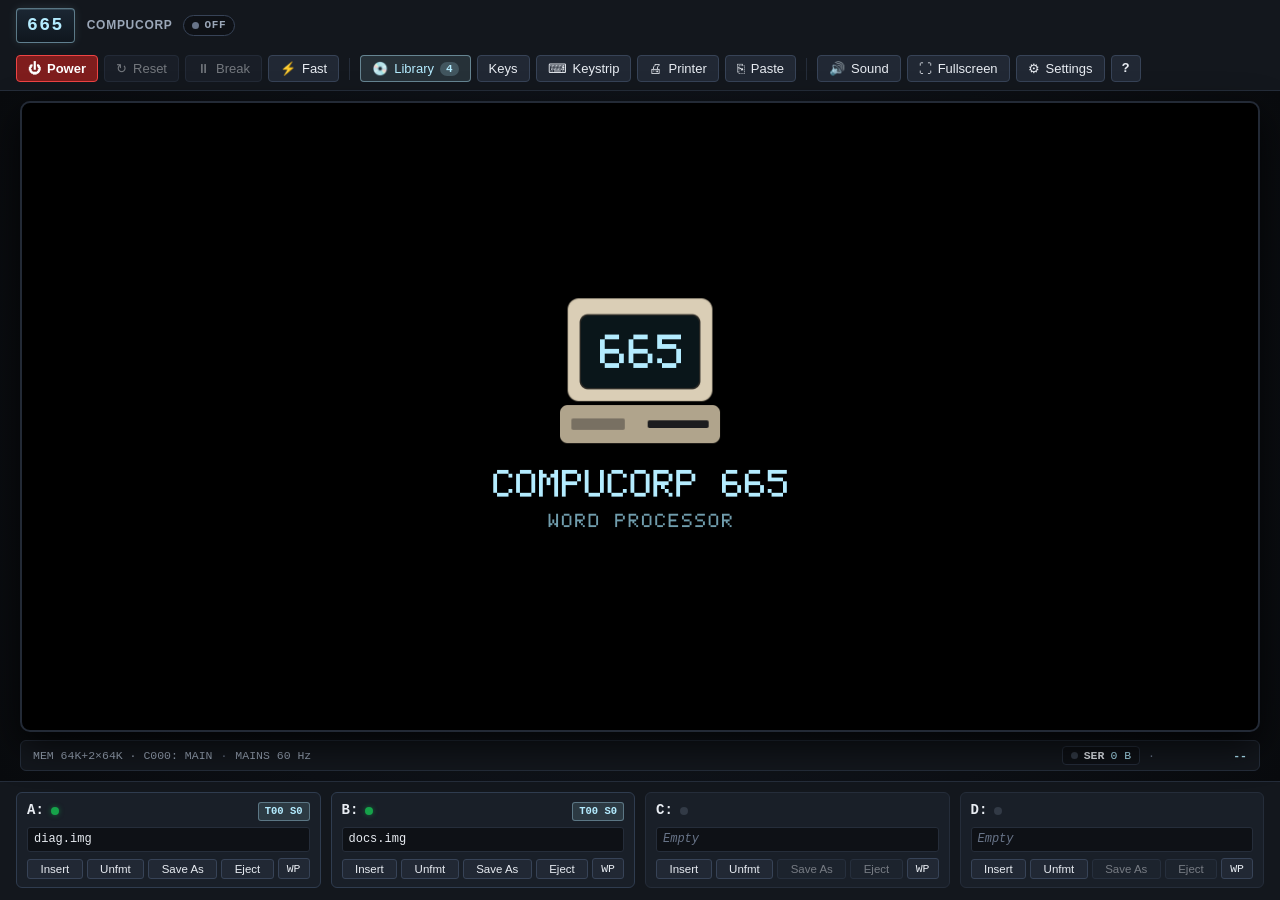
==== commit afbf31ee: "Publish web app from 85e2ac927ebe6ceebc80c7f562b975bfec95f44a" ====
--- a/apps/compucorp/index.html
+++ b/apps/compucorp/index.html
@@ -4,7 +4,7 @@
   <meta charset="UTF-8">
   <meta name="viewport" content="width=device-width, initial-scale=1.0">
   <title>Compucorp 665 Emulator</title>
-  <link rel="stylesheet" href="./style.css?v=3">
+  <link rel="stylesheet" href="./style.css?v=5">
 </head>
 <body>
   <div id="app-shell" class="app-shell">
@@ -25,7 +25,7 @@
         <div class="control-group">
           <button id="btn-power" type="button" class="btn btn-primary" title="Power On or Power Off the Compucorp 665">
             <span class="btn-icon" aria-hidden="true">&#x23FB;</span>
-            <span id="btn-power-text">Power On</span>
+            <span id="btn-power-text">Power</span>
           </button>
           <button id="btn-reset" type="button" class="btn" title="Soft Reset (Alt+R) &middot; Shift+Click for Hard Restart" disabled>
             <span class="btn-icon" aria-hidden="true">&#x21BB;</span>
@@ -49,7 +49,8 @@
             <span>Library</span>
             <span id="library-count-badge" class="pill-count" hidden>0</span>
           </button>
-          <button id="btn-keystrip" type="button" class="btn btn-toggle" aria-pressed="false" title="Toggle Omega 20-key function keystrip (Alt+K)">
+          <button id="btn-keys" type="button" class="btn btn-toggle" aria-pressed="false" title="Toggle keyboard (Alt+K)">Keys</button>
+          <button id="btn-keystrip" type="button" class="btn btn-toggle" aria-pressed="false" title="Toggle Omega 20-key function keystrip">
             <span class="btn-icon" aria-hidden="true">&#x2328;</span>
             <span>Keystrip</span>
           </button>
@@ -101,6 +102,8 @@
           </div>
         </div>
 
+        <section id="osk-dock" class="osk-dock" aria-label="On-screen keyboard" hidden></section>
+
         <!-- Live Hardware Status Bar (mirrors cc665.c SDL status line) -->
         <div id="hardware-status-bar" class="hardware-status-bar" role="status" aria-label="Hardware telemetry">
           <div class="hw-status-left">
@@ -128,7 +131,7 @@
               </button>
               <span id="keystrip-hint" class="keystrip-hint">Click to send Omega function key &middot; F1&ndash;F10 &amp; Alt+F1&ndash;F10</span>
             </div>
-            <button id="btn-keystrip-close" type="button" class="btn-close btn-close-sm" title="Hide Keystrip (Alt+K)" aria-label="Hide Omega Keystrip">&times;</button>
+            <button id="btn-keystrip-close" type="button" class="btn-close btn-close-sm" title="Hide Keystrip" aria-label="Hide Omega Keystrip">&times;</button>
           </div>
           <div id="keystrip-grid" class="keystrip-grid" role="group" aria-label="Omega function keys"></div>
         </section>
@@ -478,7 +481,7 @@
 
         <div class="about-callout">
           <strong>Omega Quick Start:</strong> Drive <code>A:</code> holds <code>boot.img</code> (Omega Boot Disk) and Drive <code>B:</code> holds <code>docs.img</code> (Document Disk).
-          Click <strong>Power On</strong>. At real speed, booting takes <strong>~119 seconds</strong> (screen stays blank for the final minute while loading overlays); toggle <strong>Fast</strong> (<kbd>Alt</kbd>+<kbd>F</kbd> or <kbd>ScrollLock</kbd>) to boot in <strong>~1 second</strong>!
+          Click <strong>Power</strong>. At real speed, booting takes <strong>~119 seconds</strong> (screen stays blank for the final minute while loading overlays); toggle <strong>Fast</strong> (<kbd>Alt</kbd>+<kbd>F</kbd> or <kbd>ScrollLock</kbd>) to boot in <strong>~1 second</strong>!
           At the prompts, enter Time (<code>10/30 AM</code> or <kbd>Enter</kbd>) and Date (<code>11/24/26</code> or <kbd>Enter</kbd>) to open a blank Omega page.
         </div>
 
@@ -556,6 +559,6 @@
     </div>
   </div>
 
-  <script type="module" src="./ui.js?v=3"></script>
+  <script type="module" src="./ui.js?v=5"></script>
 </body>
 </html>
--- a/apps/compucorp/style.css
+++ b/apps/compucorp/style.css
@@ -279,16 +279,29 @@
   border-color: #93c5fd;
 }
 
-.btn-primary.is-power-on {
-  background-color: #263142;
-  border-color: #4f6280;
-  color: var(--text-primary);
-}
-
-.btn-primary.is-power-on:hover:not(:disabled) {
+#btn-power {
   background-color: #7f1d1d;
-  border-color: var(--accent-danger);
-  color: #fecaca;
+  border-color: #ef4444;
+  color: #ffffff;
+}
+
+#btn-power:hover:not(:disabled) {
+  background-color: #991b1b;
+  border-color: #f87171;
+}
+
+#btn-power.is-power-on {
+  background-color: #166534;
+  border-color: #22c55e;
+}
+
+#btn-power.is-power-on:hover:not(:disabled) {
+  background-color: #15803d;
+  border-color: #4ade80;
+}
+
+@media (max-width: 640px), (hover: none), (pointer: coarse) {
+  #btn-fullscreen { display: none; }
 }
 
 .btn-accent {
@@ -1582,3 +1595,359 @@
   width: 100%;
   height: 100%;
 }
+
+/* ---- On-Screen Keyboard & Arrow Pad ---- */
+
+.osk-dock {
+  flex-shrink: 0;
+  background-color: #10141a;
+  border-top: 1px solid var(--border-subtle);
+  padding: 7px 12px 9px;
+  touch-action: manipulation;
+  user-select: none;
+  -webkit-user-select: none;
+  -webkit-touch-callout: none;
+}
+
+.osk-inner {
+  max-width: 960px;
+  margin: 0 auto;
+  display: flex;
+  flex-direction: column;
+  gap: 6px;
+}
+
+.osk-toolbar {
+  display: flex;
+  align-items: center;
+  justify-content: space-between;
+  gap: 6px;
+  flex-wrap: wrap;
+}
+
+.osk-fn-group,
+.osk-mode-group {
+  display: flex;
+  align-items: center;
+  gap: 4px;
+  flex-wrap: wrap;
+}
+
+.osk-key,
+.osk-ctrl-btn {
+  appearance: none;
+  -webkit-appearance: none;
+  -webkit-tap-highlight-color: transparent;
+  touch-action: manipulation;
+  user-select: none;
+  -webkit-user-select: none;
+  -webkit-touch-callout: none;
+  font-family: var(--font-mono);
+  cursor: pointer;
+}
+
+.osk-ctrl-btn {
+  font-family: var(--font-sans);
+  font-size: 11.5px;
+  font-weight: 600;
+  color: var(--text-secondary);
+  background-color: var(--bg-panel-elevated);
+  border: 1px solid var(--border-subtle);
+  border-radius: var(--radius-sm);
+  padding: 4px 9px;
+  min-height: 28px;
+}
+
+.osk-ctrl-btn:hover {
+  color: var(--text-primary);
+  border-color: var(--border-strong);
+}
+
+.osk-ctrl-btn.is-active {
+  background-color: var(--accent-primary);
+  border-color: #60a5fa;
+  color: #ffffff;
+}
+
+.osk-ctrl-hide {
+  color: var(--text-secondary);
+}
+
+.osk-key {
+  position: relative;
+  display: inline-flex;
+  flex-direction: column;
+  align-items: center;
+  justify-content: center;
+  flex: 1 1 0;
+  min-width: 0;
+  min-height: 36px;
+  padding: 2px 3px;
+  font-size: 13px;
+  font-weight: 600;
+  line-height: 1.1;
+  color: var(--text-primary);
+  background: linear-gradient(180deg, #27303f 0%, #1d2430 100%);
+  border: 1px solid #39465b;
+  border-bottom-width: 2px;
+  border-bottom-color: #11161e;
+  border-radius: 5px;
+  box-shadow: 0 1px 2px rgba(0, 0, 0, 0.45);
+  transition: transform 0.05s ease, background-color 0.06s ease, border-color 0.06s ease;
+}
+
+.osk-key:hover {
+  border-color: #4f617e;
+}
+
+.osk-key.is-pressed {
+  transform: translateY(1px);
+  background: linear-gradient(180deg, #3b82f6 0%, #2563eb 100%);
+  border-color: #93c5fd;
+  color: #ffffff;
+  box-shadow: inset 0 1px 3px rgba(0, 0, 0, 0.4);
+}
+
+.osk-key-top {
+  flex: 0 0 auto;
+  min-height: 28px;
+  min-width: 38px;
+  padding: 3px 8px;
+  font-size: 11px;
+  font-weight: 700;
+  letter-spacing: 0.03em;
+  background: linear-gradient(180deg, #212936 0%, #171d27 100%);
+}
+
+.osk-key-sub {
+  position: absolute;
+  top: 2px;
+  right: 4px;
+  font-size: 9px;
+  font-weight: 500;
+  color: var(--text-muted);
+  pointer-events: none;
+  line-height: 1;
+}
+
+.osk-key.is-pressed .osk-key-sub {
+  color: rgba(255, 255, 255, 0.78);
+}
+
+.osk-key-main {
+  pointer-events: none;
+}
+
+.osk-key-mod,
+.osk-key-fn {
+  font-size: 11px;
+  font-weight: 700;
+  letter-spacing: 0.02em;
+  background: linear-gradient(180deg, #212936 0%, #181e28 100%);
+  color: #cbd5e1;
+}
+
+.osk-key-mod.is-active {
+  background: linear-gradient(180deg, rgba(245, 158, 11, 0.34) 0%, rgba(217, 119, 6, 0.28) 100%);
+  border-color: var(--accent-amber);
+  color: #fef08a;
+  box-shadow: inset 0 0 8px rgba(245, 158, 11, 0.25);
+}
+
+.osk-key-mod.is-locked {
+  background: linear-gradient(180deg, #d97706 0%, #b45309 100%);
+  border-color: #fde68a;
+  color: #ffffff;
+}
+
+.osk-key-enter {
+  font-size: 11.5px;
+  font-weight: 700;
+  background: linear-gradient(180deg, rgba(59, 130, 246, 0.28) 0%, rgba(37, 99, 235, 0.22) 100%);
+  border-color: rgba(96, 165, 250, 0.55);
+  color: #dbeafe;
+}
+
+.osk-key-warn {
+  background: linear-gradient(180deg, rgba(245, 158, 11, 0.2) 0%, rgba(180, 83, 9, 0.16) 100%);
+  border-color: rgba(245, 158, 11, 0.5);
+  color: #fde68a;
+}
+
+.osk-key-space {
+  font-size: 11px;
+  letter-spacing: 0.08em;
+  color: var(--text-secondary);
+}
+
+/* Full Mode Layout (QWERTY + Dedicated Inverted-T Arrows) */
+
+.osk-body-full {
+  display: flex;
+  align-items: flex-end;
+  gap: 10px;
+}
+
+.osk-qwerty {
+  flex: 1 1 auto;
+  min-width: 0;
+  display: flex;
+  flex-direction: column;
+  gap: 5px;
+}
+
+.osk-row {
+  display: flex;
+  align-items: stretch;
+  gap: 4px;
+  width: 100%;
+}
+
+.osk-arrows-wrap {
+  flex: 0 0 auto;
+  display: flex;
+  align-items: center;
+  justify-content: center;
+  padding: 4px;
+  background-color: rgba(255, 255, 255, 0.02);
+  border: 1px solid var(--border-subtle);
+  border-radius: var(--radius-md);
+}
+
+.osk-arrows {
+  display: grid;
+  grid-template-columns: repeat(3, 42px);
+  grid-template-rows: repeat(2, 36px);
+  gap: 4px;
+}
+
+.osk-key-arrow {
+  min-height: 0;
+  width: 100%;
+  height: 100%;
+  font-size: 14px;
+  background: linear-gradient(180deg, #242e3e 0%, #19212d 100%);
+  border-color: #41516a;
+  color: #e2e8f0;
+}
+
+.osk-arrow-up {
+  grid-column: 2;
+  grid-row: 1;
+}
+
+.osk-arrow-left {
+  grid-column: 1;
+  grid-row: 2;
+}
+
+.osk-arrow-down {
+  grid-column: 2;
+  grid-row: 2;
+}
+
+.osk-arrow-right {
+  grid-column: 3;
+  grid-row: 2;
+}
+
+/* Compact Pad Mode (Thumb-Friendly Game / Navigation Controls) */
+
+.osk-body-pad {
+  display: flex;
+  align-items: center;
+  justify-content: space-between;
+  gap: 14px;
+  padding: 4px 2px 2px;
+}
+
+.osk-pad-left {
+  flex: 0 0 auto;
+}
+
+.osk-arrows-lg {
+  grid-template-columns: repeat(3, 54px);
+  grid-template-rows: repeat(2, 46px);
+  gap: 6px;
+}
+
+.osk-arrows-lg .osk-key-arrow {
+  font-size: 18px;
+  border-radius: 7px;
+}
+
+.osk-pad-actions {
+  flex: 1 1 auto;
+  max-width: 340px;
+  display: grid;
+  grid-template-columns: repeat(2, minmax(0, 1fr));
+  gap: 6px;
+}
+
+.osk-pad-btn {
+  min-height: 46px;
+  font-size: 12.5px;
+  font-weight: 700;
+  letter-spacing: 0.04em;
+  border-radius: 7px;
+}
+
+.osk-pad-primary {
+  background: linear-gradient(180deg, #2a364a 0%, #1e2736 100%);
+  border-color: #4f6382;
+}
+
+/* ---- Responsive Breakpoints ---- */
+
+@media (max-width: 960px) {
+  html,
+  body {
+    height: auto;
+    min-height: 100%;
+    overflow-x: hidden;
+    overflow-y: auto;
+  }
+  .app-shell {
+    height: auto;
+    min-height: 100vh;
+    min-height: 100dvh;
+    overflow: visible;
+  }
+  .control-divider {
+    display: none;
+  }
+  .viewport-area {
+    flex: 0 0 auto;
+    padding: 10px 12px;
+  }
+  .screen-container {
+    height: auto;
+  }
+  .crt-bezel {
+    width: 100%;
+    height: auto;
+    aspect-ratio: 4 / 3;
+  }
+  .screen-container:fullscreen,
+  .screen-container:fullscreen .crt-bezel {
+    height: 100%;
+    aspect-ratio: auto;
+  }
+  .drives-strip {
+    grid-template-columns: repeat(2, minmax(0, 1fr));
+  }
+}
+
+@media (max-width: 720px) {
+  .osk-body-full {
+    flex-direction: column;
+    align-items: stretch;
+    gap: 6px;
+  }
+  .osk-arrows-wrap {
+    align-self: center;
+  }
+}
+
+
+.osk-dock { flex: 0 0 auto; }
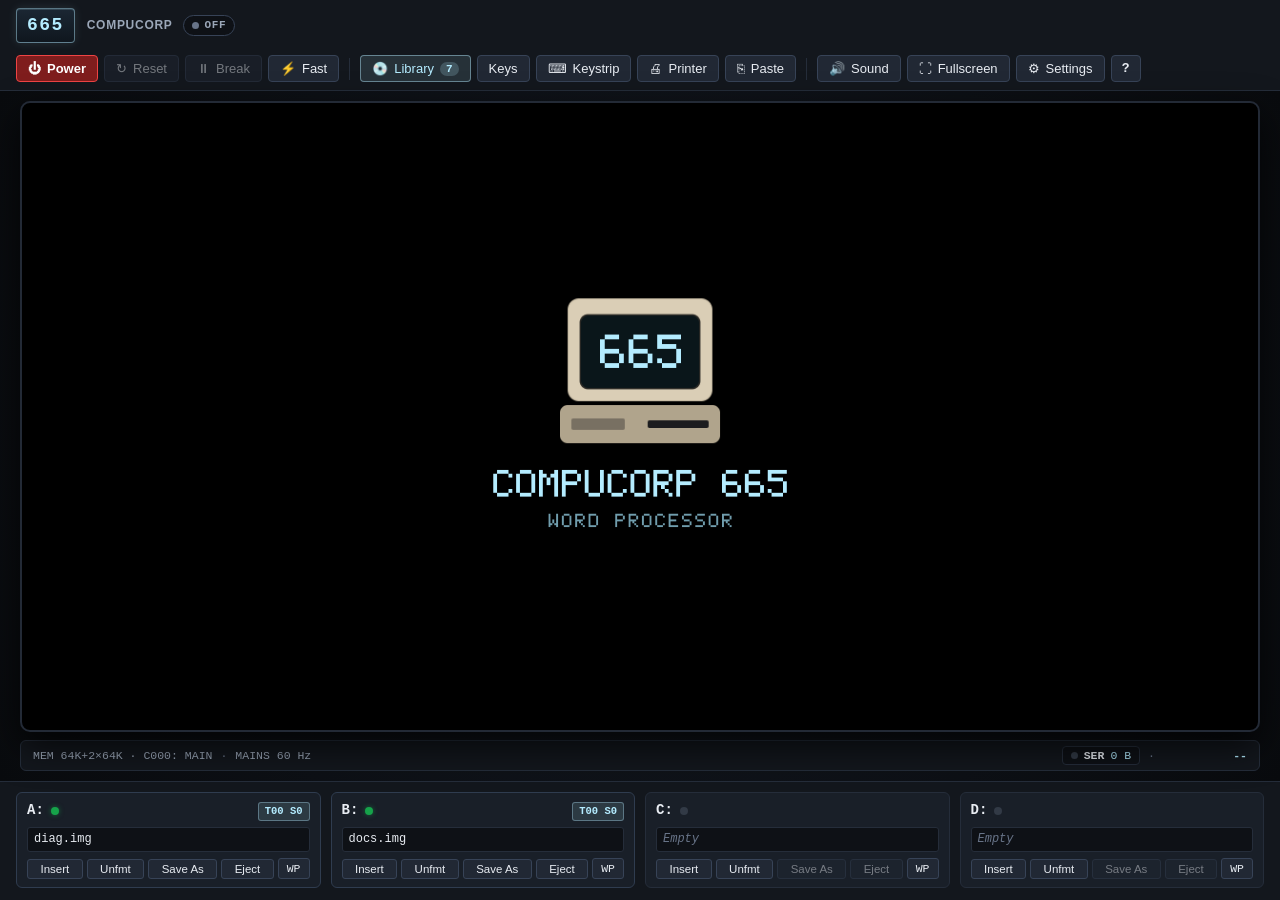
==== commit 6367b5d1: "Publish web app from b8dd4e90d8c61d6f87735a7994a03f0bde54e865" ====
--- a/apps/compucorp/index.html
+++ b/apps/compucorp/index.html
@@ -4,7 +4,7 @@
   <meta charset="UTF-8">
   <meta name="viewport" content="width=device-width, initial-scale=1.0">
   <title>Compucorp 665 Emulator</title>
-  <link rel="stylesheet" href="./style.css?v=5">
+  <link rel="stylesheet" href="./style.css?v=6">
 </head>
 <body>
   <div id="app-shell" class="app-shell">
@@ -95,8 +95,8 @@
             <canvas id="screen-canvas" width="800" height="600" aria-label="Compucorp 665 CRT Display"></canvas>
             <div id="screen-drop-overlay" class="drop-overlay" hidden>
               <div class="drop-overlay-box">
-                <div class="drop-overlay-title">Drop .img to insert in Drive A:</div>
-                <div class="drop-overlay-sub">Or drop onto any Drive Card below (A: through D: &middot; optional .id pair supported)</div>
+                <div class="drop-overlay-title">Drop disk image to insert in Drive A:</div>
+                <div class="drop-overlay-sub">Supports .img (+ optional .id), .cc665, .hfe, and .scp flux images &middot; or drop onto any Drive Card below</div>
               </div>
             </div>
           </div>
@@ -110,9 +110,11 @@
             <span id="hw-mem-text" class="hw-status-item">MEM 64K+2&times;64K &middot; C000: MAIN</span>
             <span class="hw-status-sep" aria-hidden="true">&middot;</span>
             <span id="hw-mains-text" class="hw-status-item">MAINS 60 Hz</span>
+            <span id="hw-flags-sep" class="hw-status-sep" aria-hidden="true" hidden>&middot;</span>
+            <span id="hw-flags-text" class="hw-status-item hw-flags" hidden></span>
           </div>
           <div class="hw-status-right">
-            <button id="btn-hw-ser" type="button" class="hw-ser-btn" title="SIO Channel B Printer Activity &mdash; Click to open Printer Output (Alt+P)">
+            <button id="btn-hw-ser" type="button" class="hw-ser-btn" title="Printer Activity &mdash; Click to open Printer Output (Alt+P)">
               <span id="hw-ser-led" class="hw-led" aria-hidden="true"></span>
               <span class="hw-ser-label">SER</span>
               <span id="hw-ser-bytes" class="hw-ser-bytes">0 B</span>
@@ -158,13 +160,13 @@
         </div>
         <div id="drive-name-0" class="drive-filename is-empty" title="Empty">Empty</div>
         <div class="drive-actions">
-          <button id="drive-insert-0" type="button" class="btn btn-xs" title="Insert .img disk image into A: (Alt+1)">Insert</button>
+          <button id="drive-insert-0" type="button" class="btn btn-xs" title="Insert .img/.cc665/.hfe/.scp disk image into A: (Alt+1)">Insert</button>
           <button id="drive-unfmt-btn-0" type="button" class="btn btn-xs" title="Insert unformatted disk into A:">Unfmt</button>
-          <button id="drive-save-0" type="button" class="btn btn-xs" title="Download current A: disk image as .img" disabled>Save As</button>
+          <button id="drive-save-0" type="button" class="btn btn-xs" title="Download current A: disk image (.img; Shift+Click for .cc665)" disabled>Save As</button>
           <button id="drive-eject-0" type="button" class="btn btn-xs" title="Eject disk from A:" disabled>Eject</button>
           <button id="drive-wp-0" type="button" class="btn btn-xs btn-wp" aria-pressed="false" title="Toggle write protection on Drive A:">WP</button>
         </div>
-        <input id="drive-file-0" type="file" accept=".img,.IMG,.id,.ID" multiple class="sr-only" tabindex="-1">
+        <input id="drive-file-0" type="file" accept=".img,.IMG,.cc665,.CC665,.hfe,.HFE,.scp,.SCP,.id,.ID" multiple class="sr-only" tabindex="-1">
       </div>
 
       <!-- Drive B: -->
@@ -182,13 +184,13 @@
         </div>
         <div id="drive-name-1" class="drive-filename is-empty" title="Empty">Empty</div>
         <div class="drive-actions">
-          <button id="drive-insert-1" type="button" class="btn btn-xs" title="Insert .img disk image into B: (Alt+2)">Insert</button>
+          <button id="drive-insert-1" type="button" class="btn btn-xs" title="Insert .img/.cc665/.hfe/.scp disk image into B: (Alt+2)">Insert</button>
           <button id="drive-unfmt-btn-1" type="button" class="btn btn-xs" title="Insert unformatted disk into B:">Unfmt</button>
-          <button id="drive-save-1" type="button" class="btn btn-xs" title="Download current B: disk image as .img" disabled>Save As</button>
+          <button id="drive-save-1" type="button" class="btn btn-xs" title="Download current B: disk image (.img; Shift+Click for .cc665)" disabled>Save As</button>
           <button id="drive-eject-1" type="button" class="btn btn-xs" title="Eject disk from B:" disabled>Eject</button>
           <button id="drive-wp-1" type="button" class="btn btn-xs btn-wp" aria-pressed="false" title="Toggle write protection on Drive B:">WP</button>
         </div>
-        <input id="drive-file-1" type="file" accept=".img,.IMG,.id,.ID" multiple class="sr-only" tabindex="-1">
+        <input id="drive-file-1" type="file" accept=".img,.IMG,.cc665,.CC665,.hfe,.HFE,.scp,.SCP,.id,.ID" multiple class="sr-only" tabindex="-1">
       </div>
 
       <!-- Drive C: -->
@@ -206,13 +208,13 @@
         </div>
         <div id="drive-name-2" class="drive-filename is-empty" title="Empty">Empty</div>
         <div class="drive-actions">
-          <button id="drive-insert-2" type="button" class="btn btn-xs" title="Insert .img disk image into C: (Alt+3)">Insert</button>
+          <button id="drive-insert-2" type="button" class="btn btn-xs" title="Insert .img/.cc665/.hfe/.scp disk image into C: (Alt+3)">Insert</button>
           <button id="drive-unfmt-btn-2" type="button" class="btn btn-xs" title="Insert unformatted disk into C:">Unfmt</button>
-          <button id="drive-save-2" type="button" class="btn btn-xs" title="Download current C: disk image as .img" disabled>Save As</button>
+          <button id="drive-save-2" type="button" class="btn btn-xs" title="Download current C: disk image (.img; Shift+Click for .cc665)" disabled>Save As</button>
           <button id="drive-eject-2" type="button" class="btn btn-xs" title="Eject disk from C:" disabled>Eject</button>
           <button id="drive-wp-2" type="button" class="btn btn-xs btn-wp" aria-pressed="false" title="Toggle write protection on Drive C:">WP</button>
         </div>
-        <input id="drive-file-2" type="file" accept=".img,.IMG,.id,.ID" multiple class="sr-only" tabindex="-1">
+        <input id="drive-file-2" type="file" accept=".img,.IMG,.cc665,.CC665,.hfe,.HFE,.scp,.SCP,.id,.ID" multiple class="sr-only" tabindex="-1">
       </div>
 
       <!-- Drive D: -->
@@ -230,13 +232,13 @@
         </div>
         <div id="drive-name-3" class="drive-filename is-empty" title="Empty">Empty</div>
         <div class="drive-actions">
-          <button id="drive-insert-3" type="button" class="btn btn-xs" title="Insert .img disk image into D: (Alt+4)">Insert</button>
+          <button id="drive-insert-3" type="button" class="btn btn-xs" title="Insert .img/.cc665/.hfe/.scp disk image into D: (Alt+4)">Insert</button>
           <button id="drive-unfmt-btn-3" type="button" class="btn btn-xs" title="Insert unformatted disk into D:">Unfmt</button>
-          <button id="drive-save-3" type="button" class="btn btn-xs" title="Download current D: disk image as .img" disabled>Save As</button>
+          <button id="drive-save-3" type="button" class="btn btn-xs" title="Download current D: disk image (.img; Shift+Click for .cc665)" disabled>Save As</button>
           <button id="drive-eject-3" type="button" class="btn btn-xs" title="Eject disk from D:" disabled>Eject</button>
           <button id="drive-wp-3" type="button" class="btn btn-xs btn-wp" aria-pressed="false" title="Toggle write protection on Drive D:">WP</button>
         </div>
-        <input id="drive-file-3" type="file" accept=".img,.IMG,.id,.ID" multiple class="sr-only" tabindex="-1">
+        <input id="drive-file-3" type="file" accept=".img,.IMG,.cc665,.CC665,.hfe,.HFE,.scp,.SCP,.id,.ID" multiple class="sr-only" tabindex="-1">
       </div>
     </section>
   </div>
@@ -272,7 +274,7 @@
 
   <!-- Hardware Settings Modal -->
   <div id="modal-settings" class="modal-backdrop" role="dialog" aria-modal="true" aria-labelledby="modal-settings-title" hidden>
-    <div class="modal-panel modal-md">
+    <div class="modal-panel modal-lg">
       <div class="modal-header">
         <div>
           <h2 id="modal-settings-title" class="modal-title">Compucorp 665 Hardware Settings</h2>
@@ -283,20 +285,20 @@
       <div class="modal-body settings-body">
         <div id="settings-restart-banner" class="restart-banner" hidden>
           <div class="restart-banner-text">
-            <strong>Restart required:</strong> Hardware configuration changes (paged memory boards, mains frequency, or experimental board mods) take effect on Hard Restart.
+            <strong>Restart required:</strong> Hardware configuration changes take effect on Hard Restart.
           </div>
           <button id="btn-settings-restart-now" type="button" class="btn btn-primary btn-sm">Hard Restart Now</button>
         </div>
 
-        <!-- Paged Memory Boards & Mains Frequency -->
-        <div class="settings-grid-2">
-          <fieldset class="settings-section">
-            <legend class="settings-legend">
-              <span>Paged Memory Boards</span>
-              <span class="tag-restart">On Restart</span>
-            </legend>
+        <!-- Memory Expansion -->
+        <fieldset class="settings-section">
+          <legend class="settings-legend">
+            <span>Memory Expansion</span>
+            <span class="tag-restart">On Restart</span>
+          </legend>
+          <div class="settings-grid-2">
             <div class="settings-col">
-              <label for="settings-boards" class="settings-label">Add-on 64K Cards (-m 0..4)</label>
+              <label for="settings-boards" class="settings-label">Paged Memory Boards (-m 0..4)</label>
               <select id="settings-boards" class="input-select">
                 <option value="0">0 &mdash; 64K main only</option>
                 <option value="1">1 &mdash; 64K + 64K</option>
@@ -304,43 +306,187 @@
                 <option value="3">3 &mdash; 64K + 192K</option>
                 <option value="4">4 &mdash; 64K + 256K</option>
               </select>
-              <p class="settings-note">Omega requires &ge; 1 paged memory board (will not start with 0 boards).</p>
-            </div>
-          </fieldset>
-
+            </div>
+            <div class="settings-col">
+              <label for="settings-mex-boards" class="settings-label">MEX Extended Boards (-e 0..3, ZEBRA 8)</label>
+              <select id="settings-mex-boards" class="input-select">
+                <option value="0" selected>0 &mdash; Disabled (classic paged RAM)</option>
+                <option value="1">1 &mdash; 1&times;256K MEX (F6h)</option>
+                <option value="2">2 &mdash; 2&times;256K MEX (F6h, F5h)</option>
+                <option value="3">3 &mdash; 3&times;256K MEX (F6h&ndash;F4h)</option>
+              </select>
+            </div>
+          </div>
+          <div class="settings-grid-2 settings-row-mt">
+            <div class="settings-col">
+              <label for="settings-mapper-port" class="settings-label">8K Memory Mapper Port (-q / -Q)</label>
+              <select id="settings-mapper-port" class="input-select">
+                <option value="0" selected>None</option>
+                <option value="245">Port F5h (245)</option>
+                <option value="244">Port F4h (244)</option>
+                <option value="119">Port 77h (119)</option>
+              </select>
+            </div>
+            <div class="settings-checks-col">
+              <label class="checkbox-label">
+                <input id="settings-lower-page" type="checkbox">
+                <span>Lower paged memory at 8000h (-l)</span>
+              </label>
+              <label class="checkbox-label">
+                <input id="settings-pm-readback" type="checkbox">
+                <span>Paged control latch readback (-E)</span>
+              </label>
+              <label class="checkbox-label">
+                <input id="settings-mapper-covers-rom" type="checkbox">
+                <span>8K mapper covers boot ROM (-Q)</span>
+              </label>
+            </div>
+          </div>
+        </fieldset>
+
+        <!-- Display & Video -->
+        <div class="settings-grid-2">
           <fieldset class="settings-section">
             <legend class="settings-legend">
-              <span>Mains Frequency</span>
+              <span>Mains &amp; Video Card</span>
               <span class="tag-restart">On Restart</span>
             </legend>
             <div class="segmented-group">
               <label class="segmented-option">
                 <input id="settings-mains-60" type="radio" name="settings-mains" value="60" checked>
-                <span>60 Hz (North America, default)</span>
+                <span>60 Hz (North America)</span>
               </label>
               <label class="segmented-option">
                 <input id="settings-mains-50" type="radio" name="settings-mains" value="50">
                 <span>50 Hz (-F 50)</span>
               </label>
             </div>
+            <label class="checkbox-label settings-row-mt">
+              <input id="settings-c60" type="checkbox">
+              <span>60-Line CRT Display Card (80&times;60, -X)</span>
+            </label>
           </fieldset>
-        </div>
-
-        <!-- Experimental Board Mods -->
+
+          <fieldset class="settings-section">
+            <legend class="settings-legend">
+              <span>Video Glyph PROM</span>
+              <span class="tag-immediate">Immediate</span>
+            </legend>
+            <div class="settings-col">
+              <label for="settings-video-prom" class="settings-label">Character Set (U21/U22)</label>
+              <select id="settings-video-prom" class="input-select">
+                <option value="us" selected>US Compucorp (8PKG04)</option>
+                <option value="metric85">Metric 85 (8KPG02)</option>
+                <option value="metric85g">Metric 85 + 2&times;3 Block Graphics</option>
+              </select>
+              <p class="settings-note">Switches high-bit glyphs live without restarting.</p>
+            </div>
+          </fieldset>
+        </div>
+
+        <!-- Board Mods & Keyboard -->
         <fieldset class="settings-section">
           <legend class="settings-legend">
-            <span>Experimental Board Mods</span>
+            <span>Board Mods &amp; Keyboard</span>
+          </legend>
+          <div class="settings-checks-grid">
+            <label class="checkbox-label">
+              <input id="settings-pb5" type="checkbox">
+              <span>PB5 ROM-off mod (-5, for xcpmz80) <em class="tag-restart">Restart</em></span>
+            </label>
+            <label class="checkbox-label">
+              <input id="settings-jt1" type="checkbox">
+              <span>Hold JT1 pin 6 low (-u, ROM off) <em class="tag-immediate">Live</em></span>
+            </label>
+            <label class="checkbox-label">
+              <input id="settings-ctc3" type="checkbox">
+              <span>CTC 3 sector hole pulses (-3) <em class="tag-restart">Restart</em></span>
+            </label>
+            <label class="checkbox-label">
+              <input id="settings-rom-switch" type="checkbox">
+              <span>Legacy ROM-off switch port 74h (-o) <em class="tag-restart">Restart</em></span>
+            </label>
+            <label class="checkbox-label">
+              <input id="settings-xcpm-keys" type="checkbox">
+              <span>xcpmz80 keyboard layout (-Z) <em class="tag-immediate">Live</em></span>
+            </label>
+            <label class="checkbox-label">
+              <input id="settings-centronics" type="checkbox">
+              <span>Centronics parallel printer card (-n) <em class="tag-restart">Restart</em></span>
+            </label>
+          </div>
+        </fieldset>
+
+        <!-- Hard Disks (Winchester -W & 691 Cartridge -J) -->
+        <fieldset class="settings-section">
+          <legend class="settings-legend">
+            <span>Hard Disks &amp; Cartridge Storage</span>
+            <span class="tag-immediate">Live / On Restart</span>
+          </legend>
+          <div class="storage-group">
+            <div class="storage-row">
+              <span class="storage-label">Winchester (-W):</span>
+              <span id="settings-hd-status" class="hd-status is-empty">Not attached</span>
+              <div class="hd-actions">
+                <button id="btn-hd-insert" type="button" class="btn btn-xs">Mount .img</button>
+                <button id="btn-hd-blank" type="button" class="btn btn-xs">Blank 5 MB</button>
+                <button id="btn-hd-save" type="button" class="btn btn-xs" disabled>Save As</button>
+                <button id="btn-hd-eject" type="button" class="btn btn-xs" disabled>Eject</button>
+              </div>
+              <input id="input-hd-file" type="file" accept=".img,.IMG,.hd,.HD,.bin,.BIN" class="sr-only" tabindex="-1">
+            </div>
+            <div class="storage-row">
+              <span class="storage-label">691 Cartridge (-J):</span>
+              <span id="settings-j-status" class="hd-status is-empty">0 units attached</span>
+              <div class="hd-actions">
+                <button id="btn-j-insert" type="button" class="btn btn-xs">Add .img</button>
+                <button id="btn-j-blank" type="button" class="btn btn-xs">Add Blank</button>
+                <button id="btn-j-save" type="button" class="btn btn-xs" disabled>Save U0</button>
+                <button id="btn-j-eject" type="button" class="btn btn-xs" disabled>Eject All</button>
+              </div>
+              <input id="input-j-file" type="file" accept=".img,.IMG,.bin,.BIN" class="sr-only" tabindex="-1">
+            </div>
+            <div class="settings-grid-2">
+              <div class="settings-inline">
+                <label for="settings-j-port" class="settings-label">691 Port (-j):</label>
+                <select id="settings-j-port" class="input-select input-select-sm">
+                  <option value="16" selected>10h (default)</option>
+                  <option value="20">14h</option>
+                </select>
+              </div>
+              <label class="checkbox-label">
+                <input id="settings-j-wprot" type="checkbox">
+                <span>691 Cartridge write-protected (-R j)</span>
+              </label>
+            </div>
+          </div>
+        </fieldset>
+
+        <!-- Timing & Calibration -->
+        <fieldset class="settings-section">
+          <legend class="settings-legend">
+            <span>Timing &amp; Hardware Calibration</span>
             <span class="tag-restart">On Restart</span>
           </legend>
-          <div class="settings-checks-grid">
-            <label class="checkbox-label">
-              <input id="settings-rom-switch" type="checkbox">
-              <span>ROM-off switch on port 74h (-o)</span>
-            </label>
-            <label class="checkbox-label">
-              <input id="settings-lower-page" type="checkbox">
-              <span>Lower paged memory at 8000h (-l)</span>
-            </label>
+          <div class="settings-grid-3">
+            <div class="settings-col">
+              <label for="settings-drive-pct" class="settings-label">Drive Speed (-v %)</label>
+              <input id="settings-drive-pct" type="number" class="input-select" min="-10" max="10" step="1" value="0">
+            </div>
+            <div class="settings-col">
+              <label for="settings-ram-fill" class="settings-label">Power-On RAM Fill (-z)</label>
+              <select id="settings-ram-fill" class="input-select">
+                <option value="-1" selected>Random noise (default)</option>
+                <option value="0">00h (all zero)</option>
+                <option value="85">55h</option>
+                <option value="170">AAh</option>
+                <option value="255">FFh</option>
+              </select>
+            </div>
+            <div class="settings-col">
+              <label for="settings-prn-busy" class="settings-label">Slow Printer Busy (-U ms)</label>
+              <input id="settings-prn-busy" type="number" class="input-select" min="0" max="500" step="5" value="0">
+            </div>
           </div>
         </fieldset>
 
@@ -401,7 +547,11 @@
         </fieldset>
       </div>
       <div class="modal-footer">
-        <button id="btn-settings-reset" type="button" class="btn btn-subtle">Reset Defaults</button>
+        <div class="footer-left">
+          <button id="btn-settings-reset" type="button" class="btn btn-subtle">Reset Defaults</button>
+          <button id="btn-tool-screenshot" type="button" class="btn btn-xs" title="Save current CRT display as PNG">Save Screen PNG</button>
+          <button id="btn-tool-dump-mem" type="button" class="btn btn-xs" title="Download 64K RAM memory dump (-D)">Dump Memory</button>
+        </div>
         <button id="btn-settings-close" type="button" class="btn btn-primary">Done</button>
       </div>
     </div>
@@ -412,12 +562,16 @@
     <div class="modal-panel modal-lg">
       <div class="modal-header">
         <div>
-          <h2 id="modal-printer-title" class="modal-title">SIO Channel B Printer Output</h2>
+          <h2 id="modal-printer-title" class="modal-title">Printer Output</h2>
           <p id="printer-subtitle" class="modal-subtitle">0 bytes captured &middot; Diablo 630 Daisy-Wheel Decoder</p>
         </div>
         <div class="modal-header-actions">
+          <div class="printer-view-toggle" role="group" aria-label="Printer port source">
+            <button id="btn-printer-src-sio" type="button" class="btn btn-xs btn-toggle is-active" aria-pressed="true">SIO B</button>
+            <button id="btn-printer-src-cen" type="button" class="btn btn-xs btn-toggle" aria-pressed="false">Centronics (-n)</button>
+          </div>
           <div class="printer-view-toggle" role="group" aria-label="Printer output view mode">
-            <button id="btn-printer-view-rendered" type="button" class="btn btn-xs btn-toggle is-active" aria-pressed="true">Rendered (Diablo 630)</button>
+            <button id="btn-printer-view-rendered" type="button" class="btn btn-xs btn-toggle is-active" aria-pressed="true">Rendered</button>
             <button id="btn-printer-view-raw" type="button" class="btn btn-xs btn-toggle" aria-pressed="false">Raw Text/Hex</button>
           </div>
           <button id="btn-close-printer" type="button" class="btn-close" aria-label="Close Printer dialog">&times;</button>
@@ -468,33 +622,32 @@
     <div class="modal-panel modal-lg">
       <div class="modal-header">
         <div>
-          <h2 id="modal-about-title" class="modal-title">Compucorp 665 Web Emulator &amp; Omega Reference</h2>
-          <p class="modal-subtitle">3.79 MHz Z80 &middot; 64K + 4&times;64K Paged RAM &middot; 80&times;20 CRT &middot; Dual-Door 315 KB Floppies &middot; WebAssembly Core</p>
+          <h2 id="modal-about-title" class="modal-title">Compucorp 665 Web Emulator &amp; Reference</h2>
+          <p class="modal-subtitle">2.6624 MHz Z80 &middot; Paged/MEX RAM &middot; 80&times;20 / 80&times;60 CRT &middot; Floppies &amp; Flux (.img/.cc665/.hfe/.scp) &middot; Hard Disks</p>
         </div>
         <button id="btn-close-about" type="button" class="btn-close" aria-label="Close About dialog">&times;</button>
       </div>
       <div class="modal-body about-body">
         <p class="about-text">
-          Hardware-level emulator for the Compucorp 665 word processor running ZEBRA 7.04 and the Omega word processing system, compiled from the C reference core to WebAssembly.
-          Disk writes stay in browser memory; use <strong>Save As</strong> on any drive card to download modified <code>.img</code> images.
+          Hardware-level emulator for the Compucorp 665 running ZEBRA 7/8, Omega, standalone hardware diagnostics, and open-source <strong>xcpmz80</strong>, compiled from the C reference core to WebAssembly.
+          Supports classic paged memory (<code>-m</code>), ZEBRA 8 MEX boards (<code>-e</code>), 60-line CRT card (<code>-X</code>), US &amp; Metric 85 glyph PROMs, PB5/JT1 ROM-off mods, Winchester &amp; 691 hard disks, Centronics &amp; SIO B Diablo 630 printers, and raw/container/flux floppy images (<code>.img</code>, <code>.cc665</code>, <code>.hfe</code>, <code>.scp</code>).
+          Use <strong>Save As</strong> on any drive card to download <code>.img</code> (or <strong>Shift+Click</strong> for self-contained <code>.cc665</code>).
         </p>
 
         <div class="about-callout">
-          <strong>Omega Quick Start:</strong> Drive <code>A:</code> holds <code>boot.img</code> (Omega Boot Disk) and Drive <code>B:</code> holds <code>docs.img</code> (Document Disk).
-          Click <strong>Power</strong>. At real speed, booting takes <strong>~119 seconds</strong> (screen stays blank for the final minute while loading overlays); toggle <strong>Fast</strong> (<kbd>Alt</kbd>+<kbd>F</kbd> or <kbd>ScrollLock</kbd>) to boot in <strong>~1 second</strong>!
-          At the prompts, enter Time (<code>10/30 AM</code> or <kbd>Enter</kbd>) and Date (<code>11/24/26</code> or <kbd>Enter</kbd>) to open a blank Omega page.
+          <strong>Quick Start:</strong> Open <strong>Library</strong> to boot open-source <strong>xcpmz80</strong> (automatically enables PB5 ROM-off &amp; xcpmz80 keyboard layout), run the <strong>Hardware Diagnostics</strong> suite, or mount local Omega/ZEBRA <code>.img</code>/<code>.cc665</code>/<code>.hfe</code>/<code>.scp</code> images. Toggle <strong>Fast</strong> (<kbd>Alt</kbd>+<kbd>F</kbd> or <kbd>ScrollLock</kbd>) for instant disk booting.
         </div>
 
         <div class="shortcuts-grid">
           <div class="shortcut-group">
             <h3>Emulator Shortcuts (Alt)</h3>
             <dl class="shortcut-list">
-              <div><dt><kbd>Alt</kbd>+<kbd>1</kbd>..<kbd>4</kbd></dt><dd>Insert .img disk in Drive A:..D:</dd></div>
+              <div><dt><kbd>Alt</kbd>+<kbd>1</kbd>..<kbd>4</kbd></dt><dd>Insert disk (.img/.cc665/.hfe/.scp) in Drive A:..D:</dd></div>
               <div><dt><kbd>Alt</kbd>+<kbd>R</kbd></dt><dd>Soft Reset (Shift+Click Reset for Hard Restart)</dd></div>
               <div><dt><kbd>Alt</kbd>+<kbd>B</kbd> / <kbd>F12</kbd></dt><dd>Monitor Break (ZEBRA V PD04 ROM monitor)</dd></div>
-              <div><dt><kbd>Alt</kbd>+<kbd>F</kbd> / <kbd>ScrollLock</kbd></dt><dd>Toggle Fast mode (119s boot &rarr; ~1s)</dd></div>
-              <div><dt><kbd>Alt</kbd>+<kbd>K</kbd></dt><dd>Toggle on-screen Omega 20-key Keystrip</dd></div>
-              <div><dt><kbd>Alt</kbd>+<kbd>P</kbd></dt><dd>Open SIO B Printer Output (Diablo 630)</dd></div>
+              <div><dt><kbd>Alt</kbd>+<kbd>F</kbd> / <kbd>ScrollLock</kbd></dt><dd>Toggle Fast mode (unthrottled CPU/disk)</dd></div>
+              <div><dt><kbd>Alt</kbd>+<kbd>K</kbd></dt><dd>Toggle on-screen keyboard</dd></div>
+              <div><dt><kbd>Alt</kbd>+<kbd>P</kbd></dt><dd>Open Printer Output (SIO B &amp; Centronics)</dd></div>
               <div><dt><kbd>Alt</kbd>+<kbd>,</kbd></dt><dd>Open Hardware Settings</dd></div>
               <div><dt><kbd>Esc</kbd></dt><dd>Close modal (or 665 STOP 1Bh when running)</dd></div>
             </dl>
@@ -559,6 +712,6 @@
     </div>
   </div>
 
-  <script type="module" src="./ui.js?v=5"></script>
+  <script type="module" src="./ui.js?v=6"></script>
 </body>
 </html>
--- a/apps/compucorp/style.css
+++ b/apps/compucorp/style.css
@@ -1221,6 +1221,83 @@
   display: flex;
   flex-direction: column;
   gap: 8px;
+}
+
+.settings-row-mt {
+  margin-top: 10px;
+}
+
+.settings-grid-3 {
+  display: grid;
+  grid-template-columns: repeat(3, minmax(0, 1fr));
+  gap: 12px;
+}
+
+.settings-checks-col {
+  display: flex;
+  flex-direction: column;
+  justify-content: center;
+  gap: 6px;
+}
+
+.settings-inline {
+  display: flex;
+  align-items: center;
+  gap: 8px;
+}
+
+.input-select-sm {
+  width: auto;
+  padding: 4px 8px;
+  font-size: 12px;
+}
+
+.storage-group {
+  display: flex;
+  flex-direction: column;
+  gap: 10px;
+}
+
+.storage-row {
+  display: flex;
+  align-items: center;
+  gap: 10px;
+  flex-wrap: wrap;
+}
+
+.storage-label {
+  font-size: 12.5px;
+  font-weight: 600;
+  color: var(--text-primary);
+  min-width: 118px;
+}
+
+.hd-status {
+  flex: 1 1 160px;
+  min-width: 0;
+  font-family: var(--font-mono);
+  font-size: 12px;
+  color: var(--cc665-cyan);
+  overflow: hidden;
+  text-overflow: ellipsis;
+  white-space: nowrap;
+}
+
+.hd-status.is-empty {
+  color: var(--text-muted);
+  font-style: italic;
+}
+
+.hd-actions {
+  display: flex;
+  align-items: center;
+  gap: 6px;
+  flex-wrap: wrap;
+}
+
+.hw-flags {
+  color: var(--cc665-cyan);
+  font-weight: 600;
 }
 
 .settings-label {
@@ -1557,6 +1634,7 @@
     grid-template-columns: repeat(4, minmax(0, 1fr));
   }
   .settings-grid-2,
+  .settings-grid-3,
   .settings-checks-grid,
   .drives-wp-grid,
   .shortcuts-grid {
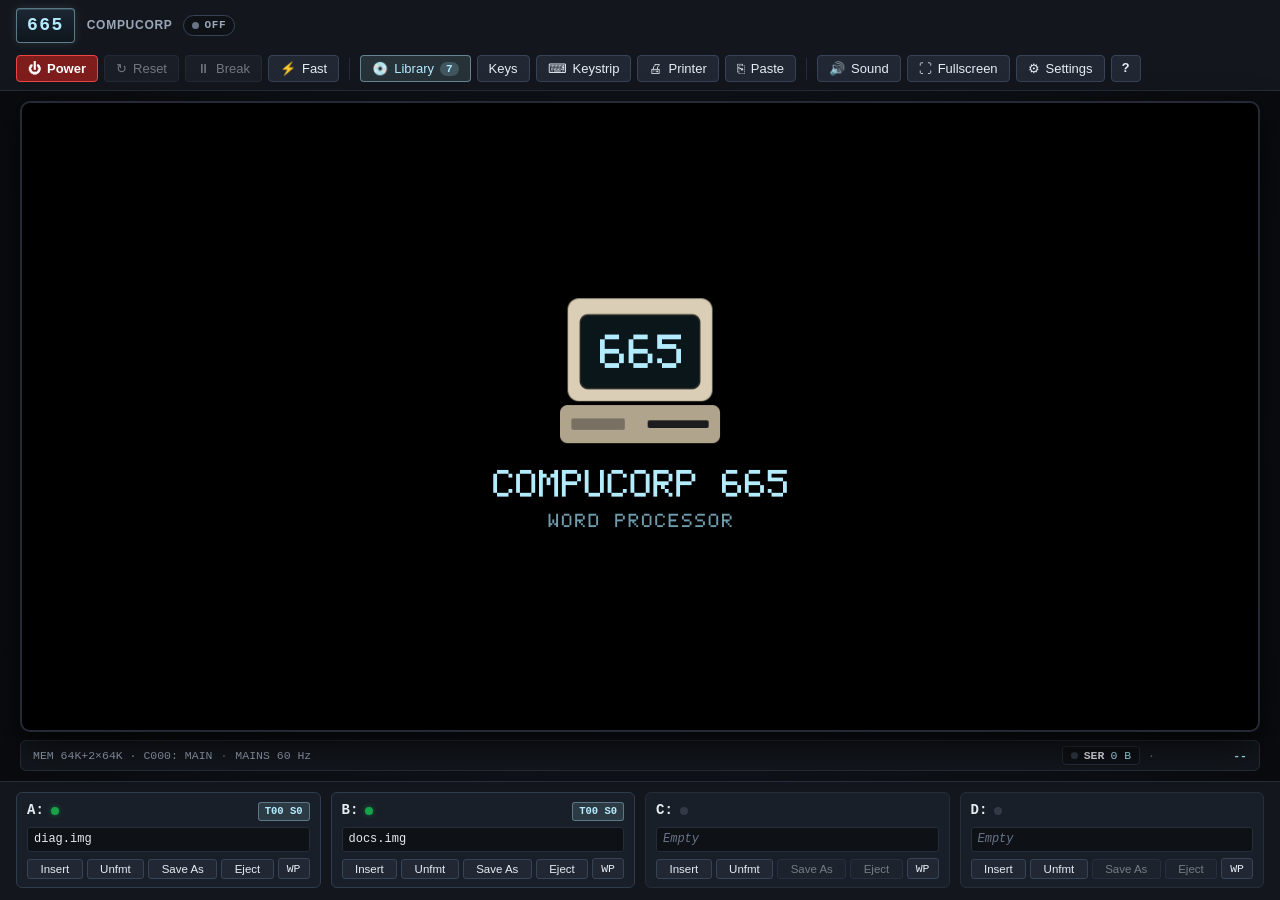
==== commit 2bc0678b: "Publish web app from b14a006cc4b042287be3b9e9e3edc7e01155b5e0" ====
--- a/apps/compucorp/index.html
+++ b/apps/compucorp/index.html
@@ -4,7 +4,7 @@
   <meta charset="UTF-8">
   <meta name="viewport" content="width=device-width, initial-scale=1.0">
   <title>Compucorp 665 Emulator</title>
-  <link rel="stylesheet" href="./style.css?v=6">
+  <link rel="stylesheet" href="./style.css?v=7">
 </head>
 <body>
   <div id="app-shell" class="app-shell">
@@ -49,7 +49,7 @@
             <span>Library</span>
             <span id="library-count-badge" class="pill-count" hidden>0</span>
           </button>
-          <button id="btn-keys" type="button" class="btn btn-toggle" aria-pressed="false" title="Toggle keyboard (Alt+K)">Keys</button>
+          <button id="btn-keys" type="button" class="btn btn-toggle" aria-pressed="false" title="Toggle keyboard / Device keyboard (Alt+K)">Keys</button>
           <button id="btn-keystrip" type="button" class="btn btn-toggle" aria-pressed="false" title="Toggle Omega 20-key function keystrip">
             <span class="btn-icon" aria-hidden="true">&#x2328;</span>
             <span>Keystrip</span>
@@ -646,7 +646,7 @@
               <div><dt><kbd>Alt</kbd>+<kbd>R</kbd></dt><dd>Soft Reset (Shift+Click Reset for Hard Restart)</dd></div>
               <div><dt><kbd>Alt</kbd>+<kbd>B</kbd> / <kbd>F12</kbd></dt><dd>Monitor Break (ZEBRA V PD04 ROM monitor)</dd></div>
               <div><dt><kbd>Alt</kbd>+<kbd>F</kbd> / <kbd>ScrollLock</kbd></dt><dd>Toggle Fast mode (unthrottled CPU/disk)</dd></div>
-              <div><dt><kbd>Alt</kbd>+<kbd>K</kbd></dt><dd>Toggle on-screen keyboard</dd></div>
+              <div><dt><kbd>Alt</kbd>+<kbd>K</kbd></dt><dd>Toggle keyboard / Device keyboard</dd></div>
               <div><dt><kbd>Alt</kbd>+<kbd>P</kbd></dt><dd>Open Printer Output (SIO B &amp; Centronics)</dd></div>
               <div><dt><kbd>Alt</kbd>+<kbd>,</kbd></dt><dd>Open Hardware Settings</dd></div>
               <div><dt><kbd>Esc</kbd></dt><dd>Close modal (or 665 STOP 1Bh when running)</dd></div>
@@ -712,6 +712,6 @@
     </div>
   </div>
 
-  <script type="module" src="./ui.js?v=6"></script>
+  <script type="module" src="./ui.js?v=7"></script>
 </body>
 </html>
--- a/apps/compucorp/style.css
+++ b/apps/compucorp/style.css
@@ -1975,6 +1975,183 @@
   border-color: #4f6382;
 }
 
+/* Device (Native iOS / Android Keyboard) Mode */
+
+@media (min-width: 961px) {
+  .app-shell.has-native-kb {
+    height: var(--vvh, 100dvh);
+  }
+}
+
+.osk-body-native {
+  display: flex;
+  align-items: center;
+  gap: 8px;
+  padding-top: 2px;
+  flex-wrap: wrap;
+}
+
+.osk-native-controls {
+  display: flex;
+  align-items: center;
+  gap: 6px;
+  flex: 0 0 auto;
+}
+
+.osk-native-ctrl {
+  flex: 0 0 auto;
+  min-width: 52px;
+  min-height: 36px;
+  padding: 0 10px;
+}
+
+.osk-native-arrows {
+  display: flex;
+  align-items: center;
+  gap: 4px;
+}
+
+.osk-native-arrow {
+  flex: 0 0 auto;
+  width: 36px;
+  height: 36px;
+  min-height: 36px;
+  font-size: 13px;
+}
+
+.osk-native-input-wrap {
+  position: relative;
+  flex: 1 1 220px;
+  min-width: 0;
+  min-height: 38px;
+  display: flex;
+  align-items: center;
+  justify-content: space-between;
+  gap: 8px;
+  padding: 0 7px 0 11px;
+  background-color: var(--bg-input);
+  border: 1px solid var(--border-strong);
+  border-radius: var(--radius-md);
+  transition: border-color 0.12s ease, box-shadow 0.12s ease, background-color 0.12s ease;
+}
+
+.osk-native-input-wrap.is-focused {
+  border-color: var(--border-focus);
+  box-shadow: 0 0 0 2px rgba(103, 183, 255, 0.22);
+  background-color: #0b1119;
+}
+
+.osk-native-input-wrap.is-ctrl-armed {
+  border-color: var(--accent-amber);
+  box-shadow: 0 0 0 2px rgba(245, 158, 11, 0.24);
+}
+
+.osk-native-input {
+  position: absolute;
+  inset: 0;
+  width: 100%;
+  height: 100%;
+  margin: 0;
+  padding: 0;
+  border: 0;
+  outline: none;
+  resize: none;
+  overflow: hidden;
+  background: transparent;
+  color: transparent;
+  caret-color: transparent;
+  /* 16px prevents iOS Safari from auto-zooming on focus */
+  font-size: 16px;
+  line-height: 1;
+  /* Override .osk-dock user-select: none so iOS Safari allows focusing & typing */
+  user-select: text;
+  -webkit-user-select: text;
+  z-index: 1;
+}
+
+.osk-native-status {
+  position: relative;
+  z-index: 0;
+  pointer-events: none;
+  display: flex;
+  align-items: center;
+  gap: 8px;
+  min-width: 0;
+  flex: 1 1 auto;
+}
+
+.osk-native-dot {
+  width: 8px;
+  height: 8px;
+  border-radius: 50%;
+  flex-shrink: 0;
+  background-color: var(--text-muted);
+  transition: background-color 0.12s ease, box-shadow 0.12s ease;
+}
+
+.osk-native-input-wrap.is-focused .osk-native-dot {
+  background-color: var(--accent-green);
+  box-shadow: 0 0 7px var(--accent-green);
+}
+
+.osk-native-input-wrap.is-ctrl-armed .osk-native-dot {
+  background-color: var(--accent-amber);
+  box-shadow: 0 0 7px var(--accent-amber);
+}
+
+.osk-native-label {
+  font-size: 12.5px;
+  font-weight: 500;
+  color: var(--text-secondary);
+  white-space: nowrap;
+  overflow: hidden;
+  text-overflow: ellipsis;
+}
+
+.osk-native-input-wrap.is-focused .osk-native-label {
+  color: var(--text-primary);
+}
+
+.osk-native-input-wrap.is-ctrl-armed .osk-native-label {
+  color: #fde68a;
+}
+
+.osk-native-hint {
+  position: relative;
+  z-index: 0;
+  pointer-events: none;
+  flex-shrink: 0;
+  font-size: 11px;
+  font-weight: 600;
+  color: #93c5fd;
+  background-color: rgba(59, 130, 246, 0.14);
+  border: 1px solid rgba(96, 165, 250, 0.35);
+  border-radius: var(--radius-sm);
+  padding: 2px 8px;
+}
+
+.osk-native-dismiss {
+  position: relative;
+  z-index: 2;
+  flex-shrink: 0;
+  appearance: none;
+  -webkit-appearance: none;
+  font-family: var(--font-sans);
+  font-size: 11.5px;
+  font-weight: 600;
+  color: var(--text-primary);
+  background-color: var(--bg-control);
+  border: 1px solid var(--border-strong);
+  border-radius: var(--radius-sm);
+  padding: 4px 10px;
+  min-height: 26px;
+  cursor: pointer;
+}
+
+.osk-native-dismiss:hover {
+  background-color: var(--bg-control-hover);
+}
+
 /* ---- Responsive Breakpoints ---- */
 
 @media (max-width: 960px) {
@@ -2027,5 +2204,86 @@
   }
 }
 
+@media (max-width: 640px) {
+  .osk-dock {
+    padding: 6px 6px 8px;
+  }
+  .osk-toolbar {
+    gap: 4px;
+  }
+  .osk-key-top {
+    min-width: 32px;
+    min-height: 28px;
+    padding: 2px 6px;
+    font-size: 10.5px;
+  }
+  .osk-ctrl-btn {
+    padding: 3px 7px;
+    font-size: 11px;
+  }
+  .osk-qwerty {
+    gap: 4px;
+  }
+  .osk-row {
+    gap: 3px;
+  }
+  .osk-key {
+    min-height: 35px;
+    font-size: 12.5px;
+    padding: 2px 1px;
+    border-radius: 4px;
+  }
+  .osk-key-sub {
+    top: 1px;
+    right: 2px;
+    font-size: 8px;
+  }
+  .osk-key-mod,
+  .osk-key-fn,
+  .osk-key-enter {
+    font-size: 10px;
+  }
+  .osk-arrows {
+    grid-template-columns: repeat(3, 46px);
+    grid-template-rows: repeat(2, 36px);
+    gap: 4px;
+  }
+  .osk-body-pad {
+    gap: 10px;
+  }
+  .osk-arrows-lg {
+    grid-template-columns: repeat(3, 48px);
+    grid-template-rows: repeat(2, 44px);
+    gap: 5px;
+  }
+  .osk-pad-btn {
+    min-height: 44px;
+    font-size: 12px;
+  }
+  .osk-body-native {
+    gap: 6px;
+  }
+  .osk-native-controls {
+    width: 100%;
+    justify-content: space-between;
+  }
+  .osk-native-ctrl {
+    min-width: 54px;
+    min-height: 34px;
+    font-size: 11px;
+  }
+  .osk-native-arrow {
+    width: 38px;
+    height: 34px;
+    min-height: 34px;
+  }
+  .osk-native-input-wrap {
+    flex: 1 1 100%;
+    min-height: 40px;
+  }
+  .osk-native-label {
+    font-size: 12px;
+  }
+}
 
 .osk-dock { flex: 0 0 auto; }
